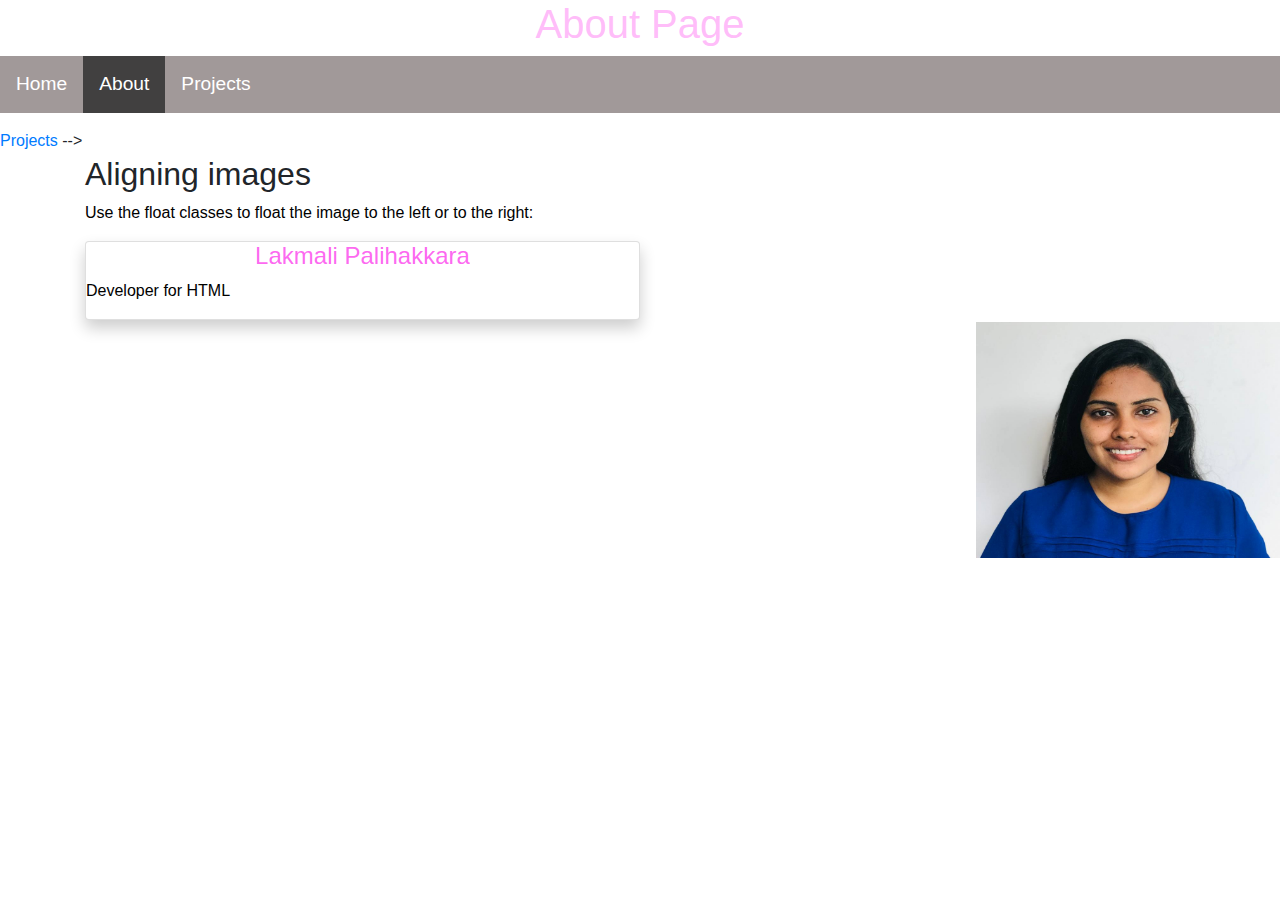
==== about.html @ e3bae833 "HTML, CSS - First commit" ====
<!DOCTYPE html>
<!-- <html lang="en">
    <head>
        <meta charset="UTF-8"/>
        <!-- <meta http-equiv="X-UA-Compatible" content="IE=edge"/> -->
        <meta name="viewport" content="width=device-width, initial-scale=1.0">
        <title>Nirosha's Portfolio</title>

        
        <!-- BOOTSTRAP 5.2 CSS code CDN link -->
        <!-- <link rel="stylesheet" href="https://cdn.jsdelivr.net/npm/bootstrap@4.3.1/dist/css/bootstrap.min.css" integrity="sha384-ggOyR0iXCbMQv3Xipma34MD+dH/1fQ784/j6cY/iJTQUOhcWr7x9JvoRxT2MZw1T" crossorigin="anonymous">
        <script src="https://cdn.jsdelivr.net/npm/bootstrap@4.3.1/dist/js/bootstrap.min.js" integrity="sha384-JjSmVgyd0p3pXB1rRibZUAYoIIy6OrQ6VrjIEaFf/nJGzIxFDsf4x0xIM+B07jRM" crossorigin="anonymous"></script> -->

        <meta name="viewport" content="width=device-width, initial-scale=1">
        <link rel="stylesheet" href="https://cdn.jsdelivr.net/npm/bootstrap@4.6.1/dist/css/bootstrap.min.css">
        <script src="https://cdn.jsdelivr.net/npm/jquery@3.6.0/dist/jquery.slim.min.js"></script>
        <script src="https://cdn.jsdelivr.net/npm/popper.js@1.16.1/dist/umd/popper.min.js"></script>
        <script src="https://cdn.jsdelivr.net/npm/bootstrap@4.6.1/dist/js/bootstrap.bundle.min.js"></script>


        <link rel="stylesheet" href="style.css"
    </head>

    <body>
        <h1>About Page</h1>


        <ul>
            <li><a href="index.html">Home</a></li>
            <li class="active"><a href="about.html">About</a></li>
            <li><a href="projects.html">Projects</a></li>
        </ul>

        <a href="index.html">Projects</a>

        <!-- Profile Card-->
        <!-- <div class="card">

       
        
        <div class="container">
            <h4 class="subtitle">Lakmali Palihakkara</h4>
            <p>Developer for HTML</p>
        </div>
    </div>

        <div class="container1">
            <img id="profile_pic" src="images/profile_pic.jpeg" alt="Flower Picture"  class="float-right" width="100" height="100"/>
        </div> -->



   </div>


   <!-- BOOTSTRAP JAVASCRIPT TAG -->
<!-- <script src="https://code.jquery.com/jquery-3.3.1.slim.min.js" integrity="sha384-q8i/X+965DzO0rT7abK41JStQIAqVgRVzpbzo5smXKp4YfRvH+8abtTE1Pi6jizo" crossorigin="anonymous"></script>
<script src="https://cdn.jsdelivr.net/npm/popper.js@1.14.7/dist/umd/popper.min.js" integrity="sha384-UO2eT0CpHqdSJQ6hJty5KVphtPhzWj9WO1clHTMGa3JDZwrnQq4sF86dIHNDz0W1" crossorigin="anonymous"></script>
         -->
    </body>
</html> -->


<html lang="en">
<head>
  <title>Bootstrap Example</title>
  <meta charset="utf-8">
  <meta name="viewport" content="width=device-width, initial-scale=1">
  <link rel="stylesheet" href="https://cdn.jsdelivr.net/npm/bootstrap@4.6.1/dist/css/bootstrap.min.css">
  <script src="https://cdn.jsdelivr.net/npm/jquery@3.6.0/dist/jquery.slim.min.js"></script>
  <script src="https://cdn.jsdelivr.net/npm/popper.js@1.16.1/dist/umd/popper.min.js"></script>
  <script src="https://cdn.jsdelivr.net/npm/bootstrap@4.6.1/dist/js/bootstrap.bundle.min.js"></script>
</head>
<body>

<div class="container">
  <h2>Aligning images</h2>
  <p>Use the float classes to float the image to the left or to the right:</p> 
  <div class="card">

    <div class="float-right">
        <h4 class="subtitle">Lakmali Palihakkara</h4>
        <p>Developer for HTML</p>
    </div>
</div>
</div>
  <img src="images/profile_pic.jpeg" class="float-right" alt="Paris" width="304" height="236"> 
</div>

</body>
</html>
---- style.css ----
h1{
    color: #ff9ff7b4;
    text-align: center;
}

p{
    color: black;
}

html{
font-family: Arial, sans-serif;
}

#profile_pic{
    width: 100%;
    border-radius: 5px 5px 0px 0px;

}

.card{
    box-shadow: 0 8px 16px 0 rgba(0, 0, 0, 0.2);
    transition: 0.3s;
    width: 50%;
    height: 10%;
    border-radius: 0px 0px, 5px, 5px;
}

.card:hover{
    box-shadow: 0 16px 32px 0 rgba(0, 0, 0, 0.2);
    transition: 0.3s;
    cursor: pointer;
}

.img{
    width: 50%;
    height: 50%;
}

.container{
    padding: 2px 16px;
}

.subtitle{
    color: #fc27eab4;
    text-align: center;
}


ul{
    margin: 0;
    padding: 0;
    background-color: #a19999;
    overflow: hidden;
    list-style-type: none;
}

li{
    float: left;
}

li a{
    color: white;
    padding: 14px 16px;
    font-size: 1.5vw;
    text-decoration: none;
    text-align: center;
    display: block;
}

li a:active{
    background-color: #f838df;
}

li a:hover{
    background-color: #999595;
}

.active{
    background-color: #414040;
}

.header{
    padding:center;
}

.myNav{
    position: sticky;
    top:0
    
}

.footer{
    padding: 30px;
    text-align: center;
    background: #414040;
    color: aliceblue;

}
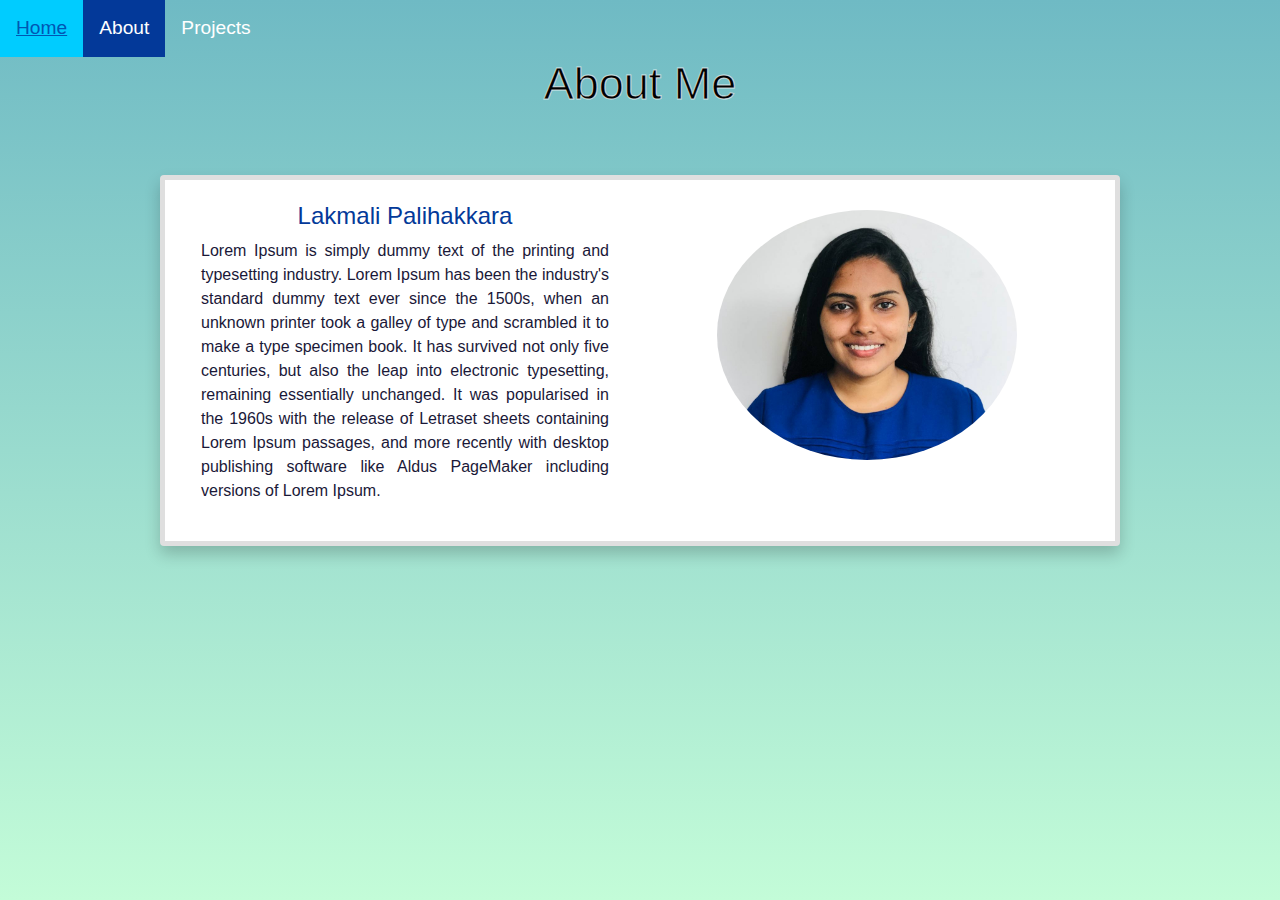
==== commit c21ad188: "About Page" ====
--- a/about.html
+++ b/about.html
@@ -1,91 +1,58 @@
 <!DOCTYPE html>
-<!-- <html lang="en">
-    <head>
-        <meta charset="UTF-8"/>
-        <!-- <meta http-equiv="X-UA-Compatible" content="IE=edge"/> -->
-        <meta name="viewport" content="width=device-width, initial-scale=1.0">
-        <title>Nirosha's Portfolio</title>
-
-        
-        <!-- BOOTSTRAP 5.2 CSS code CDN link -->
-        <!-- <link rel="stylesheet" href="https://cdn.jsdelivr.net/npm/bootstrap@4.3.1/dist/css/bootstrap.min.css" integrity="sha384-ggOyR0iXCbMQv3Xipma34MD+dH/1fQ784/j6cY/iJTQUOhcWr7x9JvoRxT2MZw1T" crossorigin="anonymous">
-        <script src="https://cdn.jsdelivr.net/npm/bootstrap@4.3.1/dist/js/bootstrap.min.js" integrity="sha384-JjSmVgyd0p3pXB1rRibZUAYoIIy6OrQ6VrjIEaFf/nJGzIxFDsf4x0xIM+B07jRM" crossorigin="anonymous"></script> -->
-
-        <meta name="viewport" content="width=device-width, initial-scale=1">
-        <link rel="stylesheet" href="https://cdn.jsdelivr.net/npm/bootstrap@4.6.1/dist/css/bootstrap.min.css">
-        <script src="https://cdn.jsdelivr.net/npm/jquery@3.6.0/dist/jquery.slim.min.js"></script>
-        <script src="https://cdn.jsdelivr.net/npm/popper.js@1.16.1/dist/umd/popper.min.js"></script>
-        <script src="https://cdn.jsdelivr.net/npm/bootstrap@4.6.1/dist/js/bootstrap.bundle.min.js"></script>
-
-
-        <link rel="stylesheet" href="style.css"
-    </head>
-
-    <body>
-        <h1>About Page</h1>
-
-
-        <ul>
-            <li><a href="index.html">Home</a></li>
-            <li class="active"><a href="about.html">About</a></li>
-            <li><a href="projects.html">Projects</a></li>
-        </ul>
-
-        <a href="index.html">Projects</a>
-
-        <!-- Profile Card-->
-        <!-- <div class="card">
-
-       
-        
-        <div class="container">
-            <h4 class="subtitle">Lakmali Palihakkara</h4>
-            <p>Developer for HTML</p>
-        </div>
-    </div>
-
-        <div class="container1">
-            <img id="profile_pic" src="images/profile_pic.jpeg" alt="Flower Picture"  class="float-right" width="100" height="100"/>
-        </div> -->
-
-
-
-   </div>
-
-
-   <!-- BOOTSTRAP JAVASCRIPT TAG -->
-<!-- <script src="https://code.jquery.com/jquery-3.3.1.slim.min.js" integrity="sha384-q8i/X+965DzO0rT7abK41JStQIAqVgRVzpbzo5smXKp4YfRvH+8abtTE1Pi6jizo" crossorigin="anonymous"></script>
-<script src="https://cdn.jsdelivr.net/npm/popper.js@1.14.7/dist/umd/popper.min.js" integrity="sha384-UO2eT0CpHqdSJQ6hJty5KVphtPhzWj9WO1clHTMGa3JDZwrnQq4sF86dIHNDz0W1" crossorigin="anonymous"></script>
-         -->
-    </body>
-</html> -->
-
 
 <html lang="en">
 <head>
   <title>Bootstrap Example</title>
   <meta charset="utf-8">
-  <meta name="viewport" content="width=device-width, initial-scale=1">
+  <meta name="viewport" content="width=device-width, initial-scale=1.0">
   <link rel="stylesheet" href="https://cdn.jsdelivr.net/npm/bootstrap@4.6.1/dist/css/bootstrap.min.css">
   <script src="https://cdn.jsdelivr.net/npm/jquery@3.6.0/dist/jquery.slim.min.js"></script>
   <script src="https://cdn.jsdelivr.net/npm/popper.js@1.16.1/dist/umd/popper.min.js"></script>
   <script src="https://cdn.jsdelivr.net/npm/bootstrap@4.6.1/dist/js/bootstrap.bundle.min.js"></script>
+
+  <link rel="stylesheet" href="style.css"/>
 </head>
 <body>
 
-<div class="container">
-  <h2>Aligning images</h2>
-  <p>Use the float classes to float the image to the left or to the right:</p> 
-  <div class="card">
+    <div id="grad1">
 
-    <div class="float-right">
-        <h4 class="subtitle">Lakmali Palihakkara</h4>
-        <p>Developer for HTML</p>
-    </div>
+
+    <ul>
+        <li><a href="index.html">Home</a></li>
+        <li class="active"><a href="about.html">About</a></li>
+        <li><a href="projects.html">Projects</a></li>
+    </ul> 
+
+    <h1>About Me</h1>
+
+
+  
+        <div class="card">
+               
+<div class="row">
+            <div class="col-md-6">   
+        <div class="container">
+            <h4 class="subtitle">Lakmali Palihakkara</h4>
+            <p>Lorem Ipsum is simply dummy text of the printing and typesetting industry. Lorem Ipsum has been the industry's standard 
+                dummy text ever since the 1500s, when an unknown printer took a galley of type and scrambled it to make a type specimen book. 
+                It has survived not only five centuries, but also the leap into electronic typesetting, remaining essentially unchanged. 
+                It was popularised in the 1960s with the release of Letraset sheets 
+                containing Lorem Ipsum passages, and more recently with desktop publishing software like Aldus PageMaker including versions of Lorem Ipsum.</p>
+<!-- 
+                <div class="col-md-6 text-right"> <img src="images/profile_pic.jpeg" class="float-right" alt="Paris" width="300" height="250"> </div> -->
+
+            </div>
+        </div>
+                
+                <div class="col-md-5">
+                     <img src="images/profile_pic.jpeg" class="float-right" alt="Paris" width="300" height="250"> 
+                    </div>
+       
+    
 </div>
+    
 </div>
-  <img src="images/profile_pic.jpeg" class="float-right" alt="Paris" width="304" height="236"> 
-</div>
+
 
 </body>
 </html>--- a/style.css
+++ b/style.css
@@ -1,14 +1,36 @@
 h1{
-    color: #ff9ff7b4;
+    color: #ffffffb4;
     text-align: center;
+    -webkit-text-fill-color: rgb(0, 0, 0);
+    -webkit-text-stroke: 1px;
+    margin-bottom: 5%;
+    font-size: 45px;
 }
 
 p{
-    color: black;
+    color: rgb(26, 24, 56);
+    text-align: justify;
+    text-justify: inter-word;
 }
 
 html{
 font-family: Arial, sans-serif;
+height: 100%;
+background-color: rgb(195, 252, 216); 
+}
+
+body {
+    width: 100%;
+    height: 100%;
+    margin: 0;
+    background-repeat: no-repeat;
+
+}
+
+#grad1 {
+    width: 100vw;
+    height: 100vh;
+    background-image: linear-gradient(rgb(111, 186, 196), rgb(195, 252, 216));
 }
 
 #profile_pic{
@@ -18,11 +40,21 @@
 }
 
 .card{
+
+    /* background-color: transparent;	 */
+    left: 0;
+    right: 0;
+    margin: auto;
     box-shadow: 0 8px 16px 0 rgba(0, 0, 0, 0.2);
     transition: 0.3s;
-    width: 50%;
-    height: 10%;
-    border-radius: 0px 0px, 5px, 5px;
+    width: 75%;
+    border-radius: 0px 0px, 500px, 500px;
+    border-width: 5px;
+    padding: 20px;
+    /* border-style: solid;
+    border-color: rgb(0, 0, 0);
+    border-style: double; */
+
 }
 
 .card:hover{
@@ -34,6 +66,7 @@
 .img{
     width: 50%;
     height: 50%;
+
 }
 
 .container{
@@ -41,7 +74,7 @@
 }
 
 .subtitle{
-    color: #fc27eab4;
+    color: #033999;
     text-align: center;
 }
 
@@ -49,13 +82,16 @@
 ul{
     margin: 0;
     padding: 0;
-    background-color: #a19999;
+    /* background-color: #a19999; */
     overflow: hidden;
     list-style-type: none;
+    color: black;
+    
 }
 
 li{
     float: left;
+    
 }
 
 li a{
@@ -72,11 +108,11 @@
 }
 
 li a:hover{
-    background-color: #999595;
+    background-color: rgb(0, 204, 255);
 }
 
 .active{
-    background-color: #414040;
+    background-color: #033999;
 }
 
 .header{
@@ -96,3 +132,11 @@
     color: aliceblue;
 
 }
+
+.float-right{
+    overflow: hidden;
+    border-radius: 50%;
+    margin-top: 10px;
+}
+
+
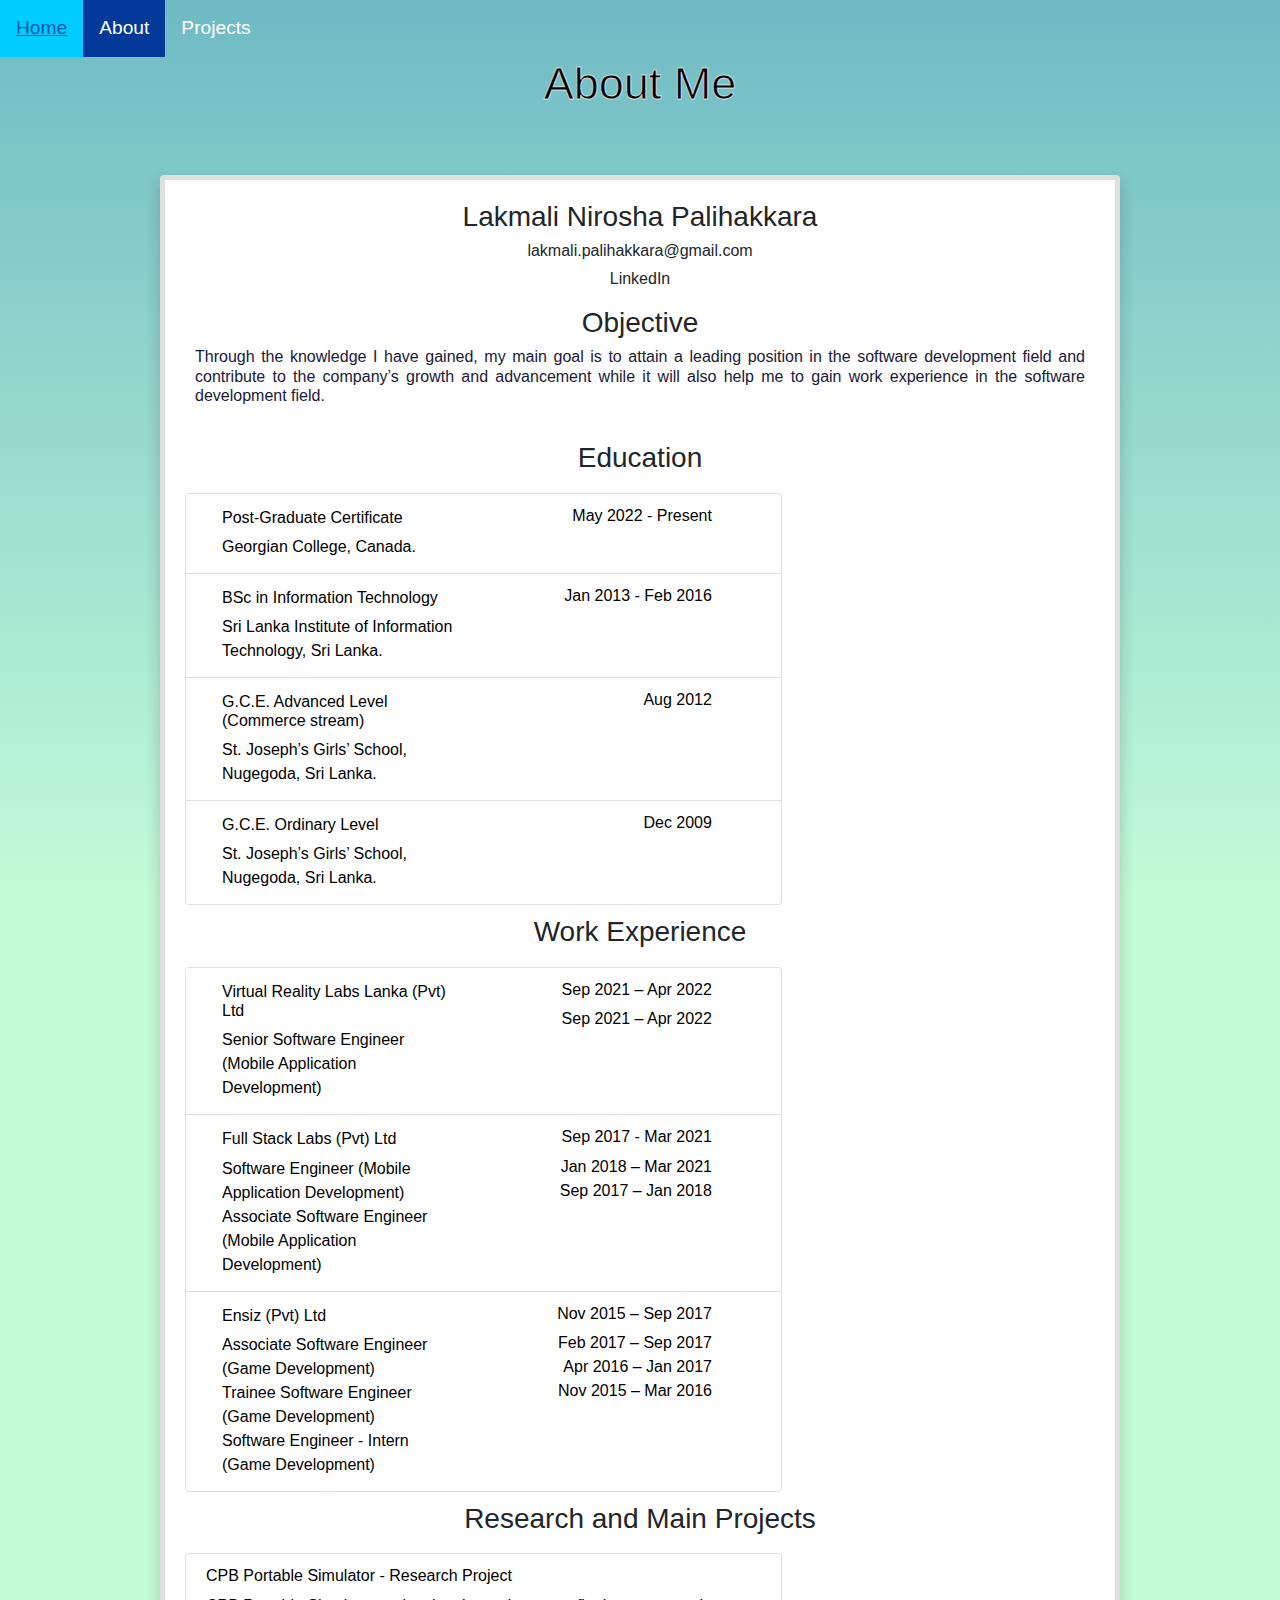
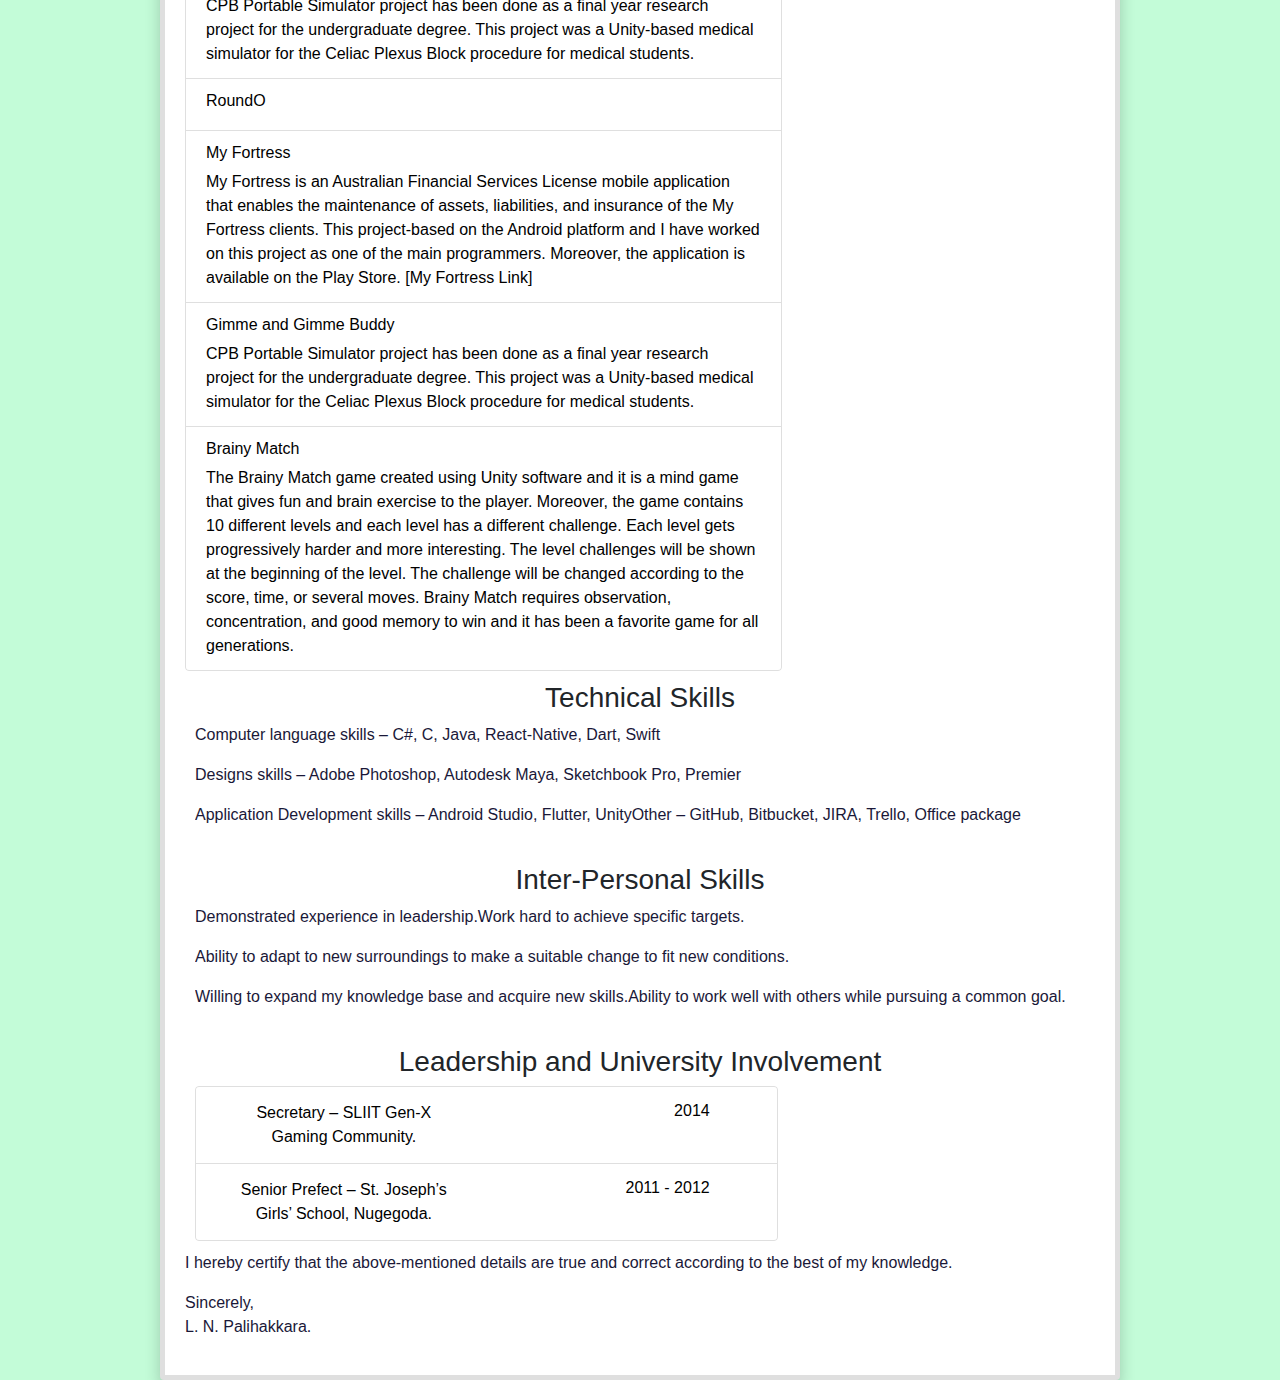
==== commit a74d44af: "Project Page" ====
--- a/about.html
+++ b/about.html
@@ -28,30 +28,237 @@
 
   
         <div class="card">
-               
-<div class="row">
-            <div class="col-md-6">   
-        <div class="container">
-            <h4 class="subtitle">Lakmali Palihakkara</h4>
-            <p>Lorem Ipsum is simply dummy text of the printing and typesetting industry. Lorem Ipsum has been the industry's standard 
-                dummy text ever since the 1500s, when an unknown printer took a galley of type and scrambled it to make a type specimen book. 
-                It has survived not only five centuries, but also the leap into electronic typesetting, remaining essentially unchanged. 
-                It was popularised in the 1960s with the release of Letraset sheets 
-                containing Lorem Ipsum passages, and more recently with desktop publishing software like Aldus PageMaker including versions of Lorem Ipsum.</p>
-<!-- 
-                <div class="col-md-6 text-right"> <img src="images/profile_pic.jpeg" class="float-right" alt="Paris" width="300" height="250"> </div> -->
-
-            </div>
-        </div>
+            <div class="about-container">
+                <div class="name">
+                    <h3>Lakmali Nirosha Palihakkara</h3>
+                    <h6>lakmali.palihakkara@gmail.com</h6>
+                    <h6>LinkedIn</h6>
+                </div>
+                <div class="title">
+                    <h3>Objective</h3>
+                    <h6><p>Through the knowledge I have gained, my main goal is to attain a leading position in the software development field and contribute to the company’s growth and advancement while it will also help me to gain work experience in the software development field.</p></h6>
+                </div>
+
+
+                <div class="title"><h3>Education</h3></div>
+                <div class="row">
+                <div class="col-md-8">
+                    <ul class="list-group">
+                        <li class="list-group-item">
+                            <div class="row">
+                                <div class="col-md-6">   
+                                    <div class="container">
+                            <div><h6>Post-Graduate Certificate</h6></div>
+                            <div>Georgian College, Canada.</div>
+                        </div>
+                        </div>
+                        <div class="col-md-5">
+                            <div class="duration"><h6>May 2022 - Present</div>
+                        </div>
+                        </div>
+                        </li>
+
+                        <li class="list-group-item">
+                            <div class="row">
+                                <div class="col-md-6">   
+                                    <div class="container">
+                            <div><h6>BSc in Information Technology</h6></div>
+                            <div>Sri Lanka Institute of Information Technology, Sri Lanka.</div>
+                        </div>
+                        </div>
+                        <div class="col-md-5">
+                            <div class="duration"><h6>Jan 2013 - Feb 2016</h6></div>
+                        </div>
+                        </div>
+                        </li>
+
+                           <li class="list-group-item">
+                            <div class="row">
+                                <div class="col-md-6">   
+                                    <div class="container">
+                            <div><h6>G.C.E. Advanced Level (Commerce stream)</h6></div>
+                            <div>St. Joseph’s Girls’ School, Nugegoda, Sri Lanka.</div>
+                        </div>
+                        </div>
+                        <div class="col-md-5">
+                            <div class="duration"><h6>Aug 2012</h6></div>
+                        </div>
+                        </div>
+                        </li>
+
+                        <li class="list-group-item">
+                            <div class="row">
+                                <div class="col-md-6">   
+                                    <div class="container">
+                            <div><h6>G.C.E. Ordinary Level</h6></div>
+                            <div>St. Joseph’s Girls’ School, Nugegoda, Sri Lanka.</div>
+                        </div>
+                        </div>
+                        <div class="col-md-5">
+                            <div class="duration"><h6>Dec 2009</h6></div>
+                        </div>
+                        </div>
+                        </li>
+                        </ul>
+                </div>
+                </div>
+
+                <div class="title"><h3>Work Experience</h3></div>
+                <div class="row">
+                    <div class="col-md-8">
+                        <ul class="list-group">
+                            <li class="list-group-item">
+                                <div class="row">
+                                    <div class="col-md-6">   
+                                        <div class="container">
+                                <div><h6>Virtual Reality Labs Lanka (Pvt) Ltd</h6></div>
+                                <div>Senior Software Engineer (Mobile Application Development)</div>
+                            </div>
+                            </div>
+                            <div class="col-md-5">
+                                <div class="duration"><h6>Sep 2021 – Apr 2022</h6></div>
+                                <div class="duration">Sep 2021 – Apr 2022</div>
+                            </div>
+                            </div>
+                            </li>
+    
+                            <li class="list-group-item">
+                                <div class="row">
+                                    <div class="col-md-6">   
+                                        <div class="container">
+                                <div><h6>Full Stack Labs (Pvt) Ltd</h6></div>
+                                <div>Software Engineer (Mobile Application Development)</div>
+                                <div>Associate Software Engineer (Mobile Application Development)</div>
+                            </div>
+                            </div>
+                            <div class="col-md-5">
+                                <div class="duration"><h6>Sep 2017 - Mar 2021</h6></div>
+                                <div class="duration">Jan 2018 – Mar 2021</div>
+                                <div class="duration">Sep 2017 – Jan 2018</div>
+                            </div>
+                            </div>
+                            </li>
+    
+                               <li class="list-group-item">
+                                <div class="row">
+                                    <div class="col-md-6">   
+                                        <div class="container">
+                                            <div><h6>Ensiz (Pvt) Ltd</h6></div>
+                                <div>Associate Software Engineer (Game Development)</div>
+                                <div>Trainee Software Engineer (Game Development)</div>
+                                <div>Software Engineer - Intern (Game Development)</div>
+                            </div>
+                            </div>
+                            <div class="col-md-5">
+                                <div class="duration"><h6>Nov 2015 – Sep 2017</h6></div>
+                                <div class="duration">Feb 2017 – Sep 2017</div>
+                                <div class="duration">Apr 2016 – Jan 2017</div>
+                                <div class="duration">Nov 2015 – Mar 2016</div>
+                            </div>
+                            </div>
+                            </li>
+                            </ul>
+                    </div>
+                    </div>
+
+                <div class="title"><h3>Research and Main Projects</h3></div>
+                    <div class="row">
+                        <div class="col-md-8">
+                            <ul class="list-group">
+                                <li class="list-group-item">
+                                    <div><h6>CPB Portable Simulator - Research Project</h6></div>
+                                    <div>CPB Portable Simulator project has been done as a final year research project for the undergraduate degree. This project was a Unity-based medical simulator for the Celiac Plexus Block procedure for medical students.</div>
+                                </li>
+
+                                <li class="list-group-item">
+                                    <div><h6>RoundO</h6></div>
+                                    
+                                </li>
+        
+                                <li class="list-group-item">
+                                    <div><h6>My Fortress</h6></div>
+                                    <div>My Fortress is an Australian Financial Services License mobile application that enables the maintenance of assets, liabilities, and insurance of the My Fortress clients. This project-based on the Android platform and I have worked on this project as one of the main programmers. Moreover, the application is available on the Play Store. [My Fortress Link]</div>
+                                </li>
+        
+                                <li class="list-group-item">
+                                    <div><h6>Gimme and Gimme Buddy</h6></div>
+                                    <div>CPB Portable Simulator project has been done as a final year research project for the undergraduate degree. This project was a Unity-based medical simulator for the Celiac Plexus Block procedure for medical students.</div>
+                                </li>
+
+                                <li class="list-group-item">
+                                    <div><h6>Brainy Match</h6></div>
+                                    <div>The Brainy Match game created using Unity software and it is a mind game that gives fun and brain exercise to the player. Moreover, the game contains 10 different levels and each level has a different challenge. Each level gets progressively harder and more interesting. The level challenges will be shown at the beginning of the level. The challenge will be changed according to the score, time, or several moves. Brainy Match requires observation, concentration, and good memory to win and it has been a favorite game for all generations.</div>
+                                </li>
+                                </ul>
+                            </div>
                 
-                <div class="col-md-5">
-                     <img src="images/profile_pic.jpeg" class="float-right" alt="Paris" width="300" height="250"> 
-                    </div>
-       
+            </div>
+
+            <div class="title"><h3>Technical Skills</h3>
+                <ul>
+                    <li><p>Computer language skills – C#, C, Java, React-Native, Dart, Swift</p></li>
+                    <li><p>Designs skills – Adobe Photoshop, Autodesk Maya, Sketchbook Pro, Premier</p></li>
+                    <li><p>Application Development skills – Android Studio, Flutter, Unity</p></li>
+                    <li><p>Other – GitHub, Bitbucket, JIRA, Trello, Office package</p></li>
+                </ul> 
+            
+            </div>
+
+            <div class="title"><h3>Inter-Personal Skills</h3>
+                <ul>
+                    <li class="inter-personal-skills"><p>Demonstrated experience in leadership.</p></li>
+                    <li class="inter_personal_skills"><p>Work hard to achieve specific targets.</p></li>
+                    <li class="inter-personal-skills"><p>Ability to adapt to new surroundings to make a suitable change to fit new conditions.</p></li>
+                    <li class="inter-personal-skills"><p>Willing to expand my knowledge base and acquire new skills.</p></li>
+                    <li class="inter-personal-skills"><p>Ability to work well with others while pursuing a common goal.</p></li>
+                </ul> 
+            
+            </div>
+
+            <div class="title"><h3>Leadership and University Involvement</h3>
+                <ul>
+                    <div class="row">
+                        <div class="col-md-8">
+                            <ul class="list-group">
+                                <li class="list-group-item">
+                                    <div class="row">
+                                        <div class="col-md-6">   
+                                            <div class="container">
+                                    <div>Secretary – SLIIT Gen-X Gaming Community.</div>
+                                </div>
+                                </div>
+                                <div class="col-md-5">
+                                    <div class="duration">2014</div>
+                                </div>
+                                </div>
+                                </li>
+        
+                                <li class="list-group-item">
+                                    <div class="row">
+                                        <div class="col-md-6">   
+                                            <div class="container">
+                                    <div>Senior Prefect – St. Joseph’s Girls’ School, Nugegoda.</div>
+                                </div>
+                                </div>
+                                <div class="col-md-5">
+                                    <div class="duration">2011 - 2012</div>
+                                </div>
+                                </div>
+                                </li>
+                                </ul>
+                        </div>
+                        </div>
+                </ul> 
+            
+            </div>
+
+          
+            <div><p>I hereby certify that the above-mentioned details are true and correct according to the best of my knowledge.</p></div>
+            
+            <div><p>Sincerely, <br> L. N. Palihakkara.</p></div>
+
     
 </div>
-    
-</div>
 
 
 </body>
--- a/style.css
+++ b/style.css
@@ -139,4 +139,104 @@
     margin-top: 10px;
 }
 
-
+.name{
+    text-align: center;
+}
+
+.title{
+    text-align: center;
+    padding: 10px;
+}
+
+.list-group{
+    width: 100%;
+    
+}
+
+.duration{
+    margin-right: 0;
+    text-align: right;
+}
+
+.skills{
+    text-align: left;
+}
+
+inter_personal_skills{
+    float: 0;
+    
+}
+
+* {
+    box-sizing: border-box;
+  }
+  
+  /* Create four equal columns that floats next to each other */
+  .column {
+    float: right;
+    width: 25%;
+    padding: 10px;
+    left: 0;
+    right: 0;
+    margin: auto;
+   
+  }
+  
+  /* Clear floats after the columns */
+  .row:after {
+
+    content: "";
+    display: table;
+  
+    margin: auto;
+  }
+
+
+  .full_container{
+      left: 0;
+      right: 0;
+      margin: auto;
+      box-shadow: 0 8px 16px 0 rgba(0, 0, 0, 0.2);
+      transition: 0.3s;
+      border-radius: 0px 0px, 500px, 500px;
+      border-width: 5px;
+      padding: 20px;
+
+  }
+
+  #project_title{
+    text-align: center;
+    font-size: 40px;
+    font-style: b;
+  }
+
+  .slogon{
+    text-align: center;
+    margin-bottom: 20px;
+  }
+
+  
+  .project_sub_title{
+    background-image: linear-gradient(65deg,rgb(111, 186, 196),rgb(195, 252, 216), rgb(255, 255, 255));
+    padding: 1px;
+    font-size: 20px;
+  }
+
+  .info{
+    padding-top: 15px;
+    padding-bottom: 15px;
+  }
+  
+  .project_container{
+    left: 0;
+    right: 0;
+    margin: auto;
+    transition: 0.3s;
+    border-style: solid;
+    border-color: rgb(111, 186, 196);
+    border-radius: 0px 0px, 500px, 500px;
+    border-width: 5px;
+    padding: 20px;
+    border-width: 1px;
+  }
+
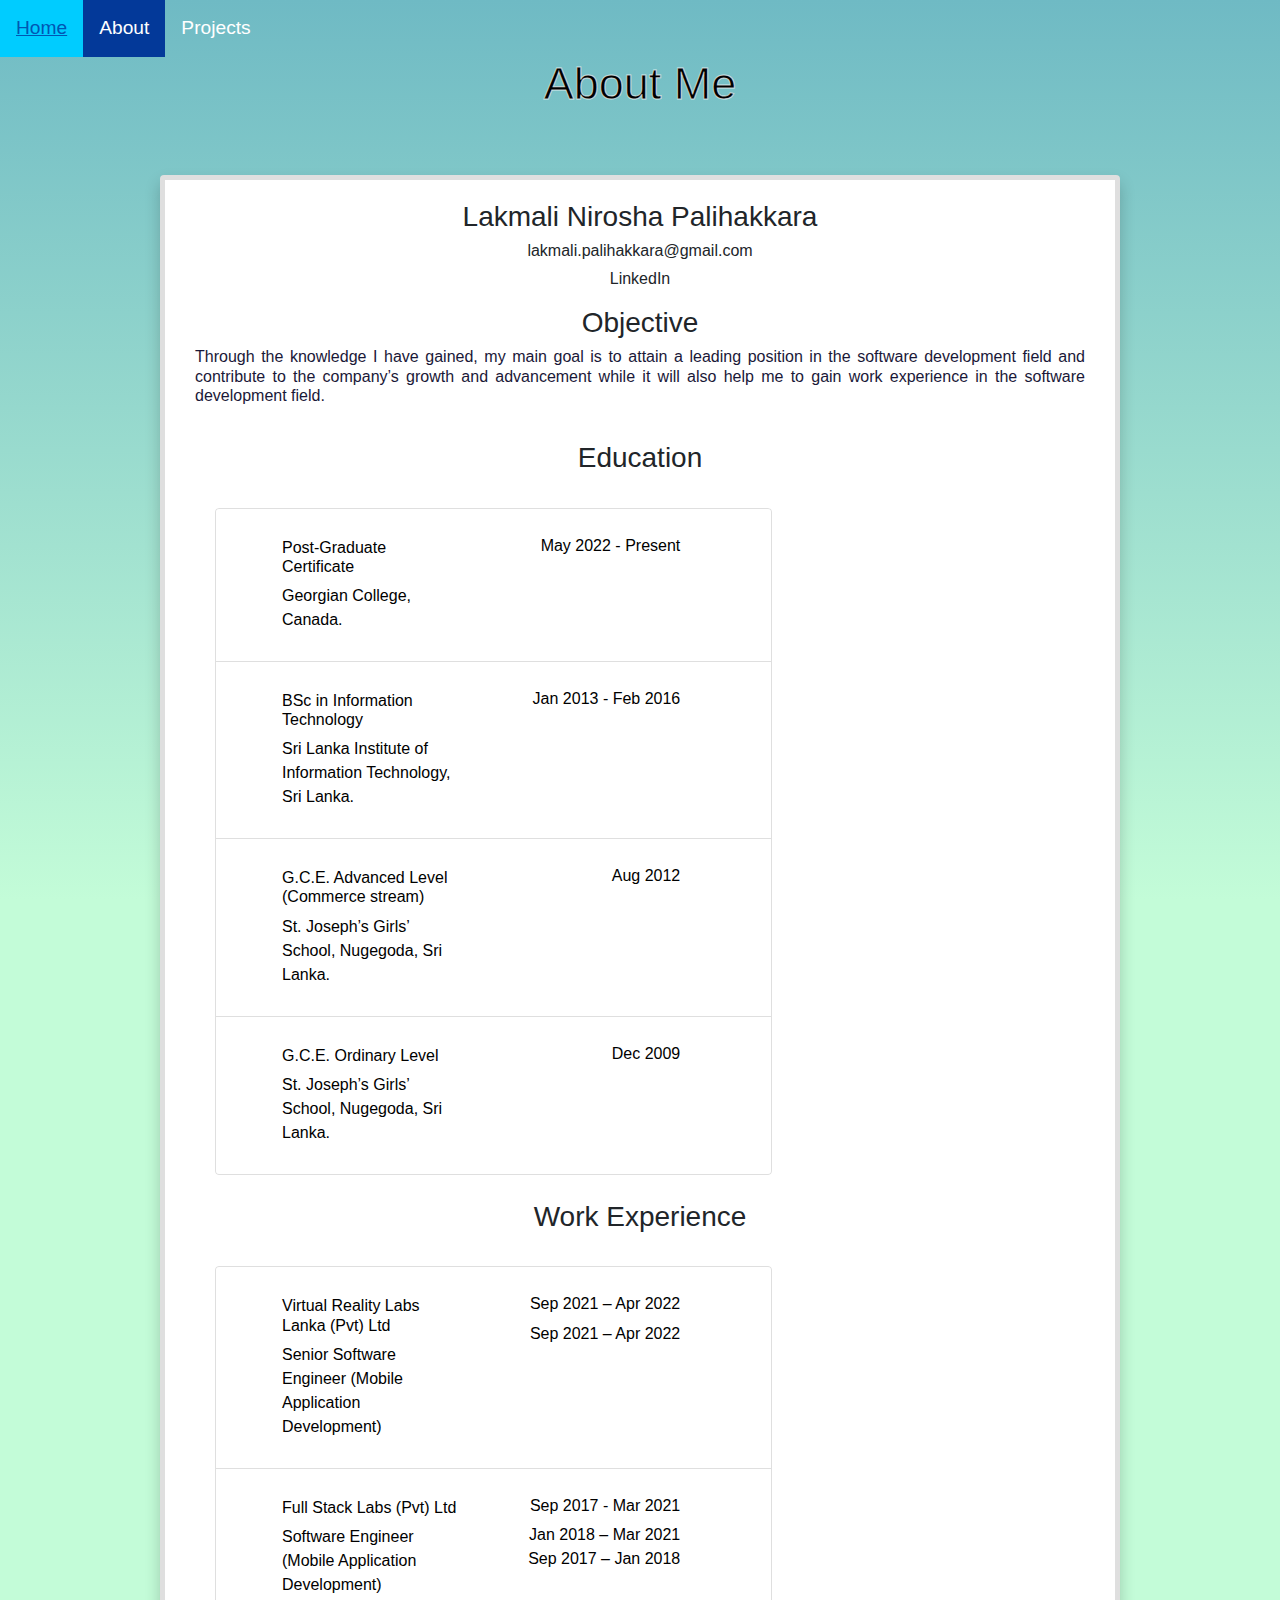
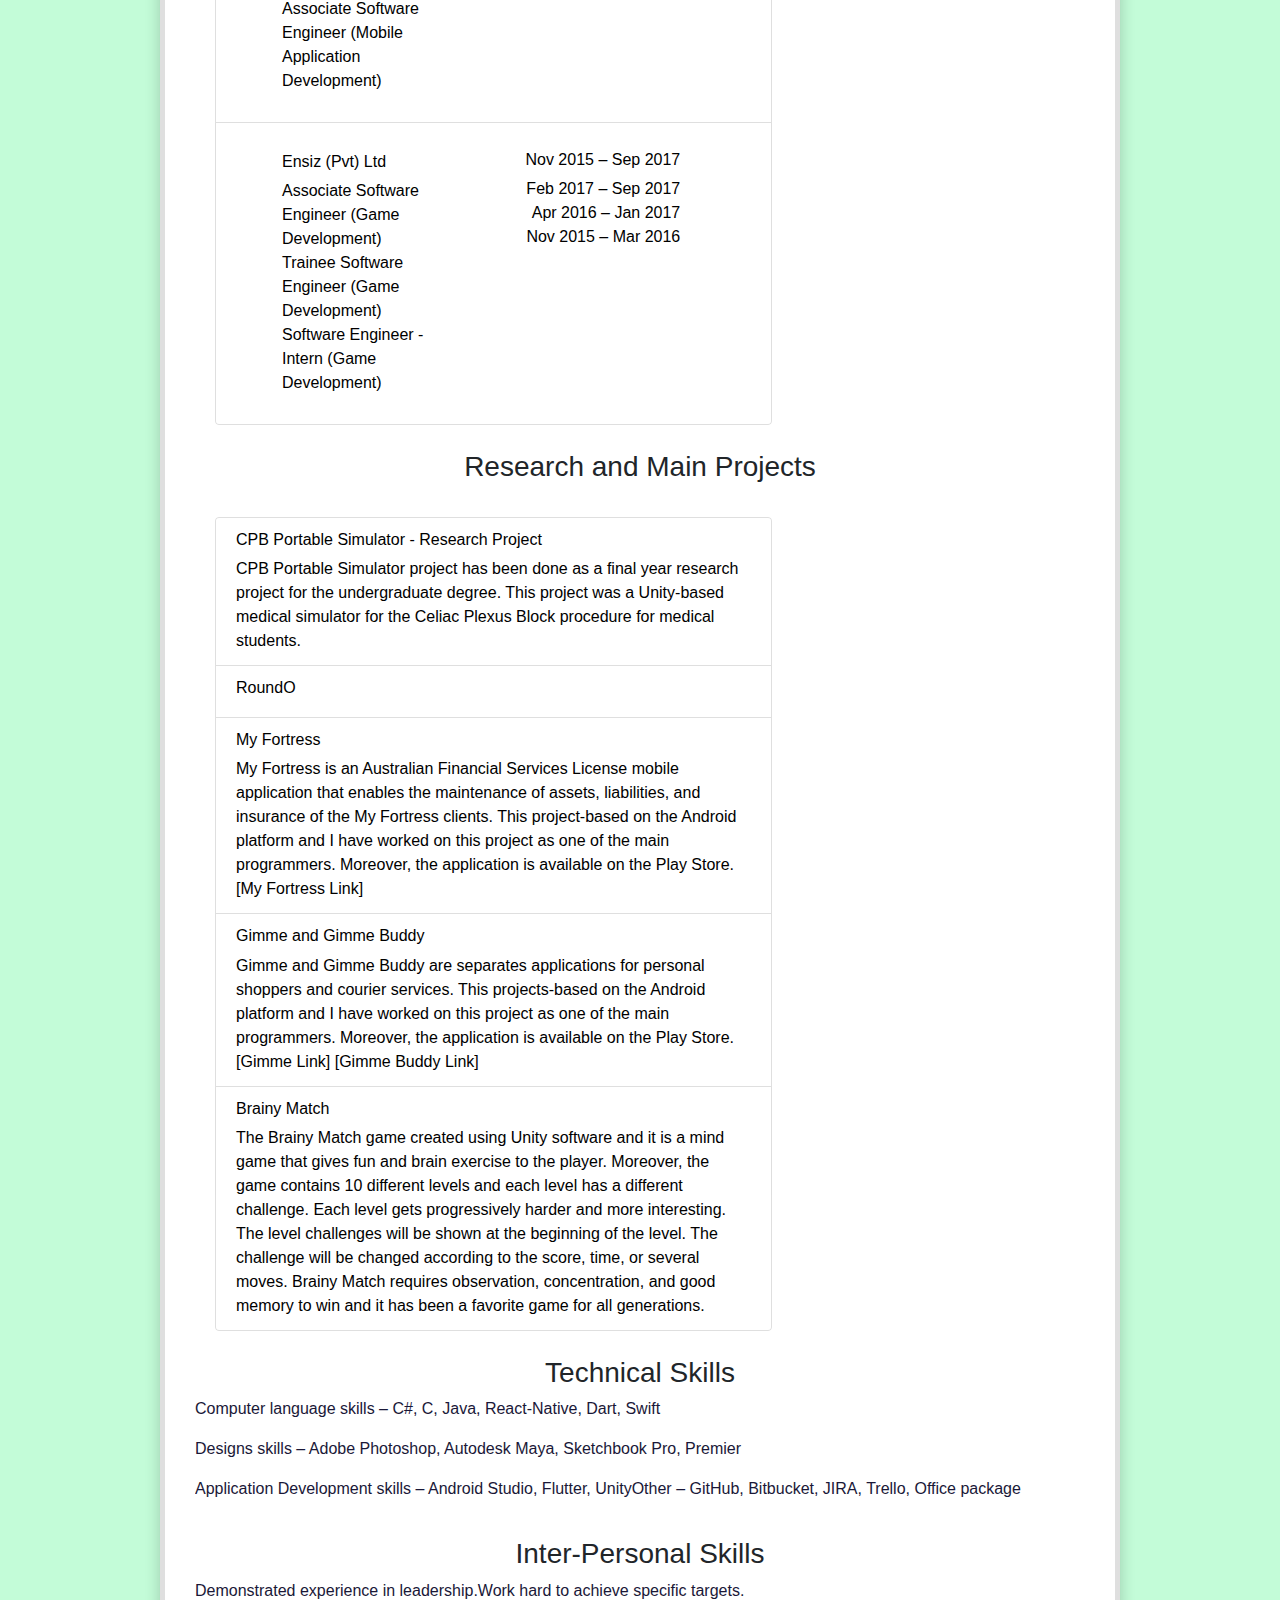
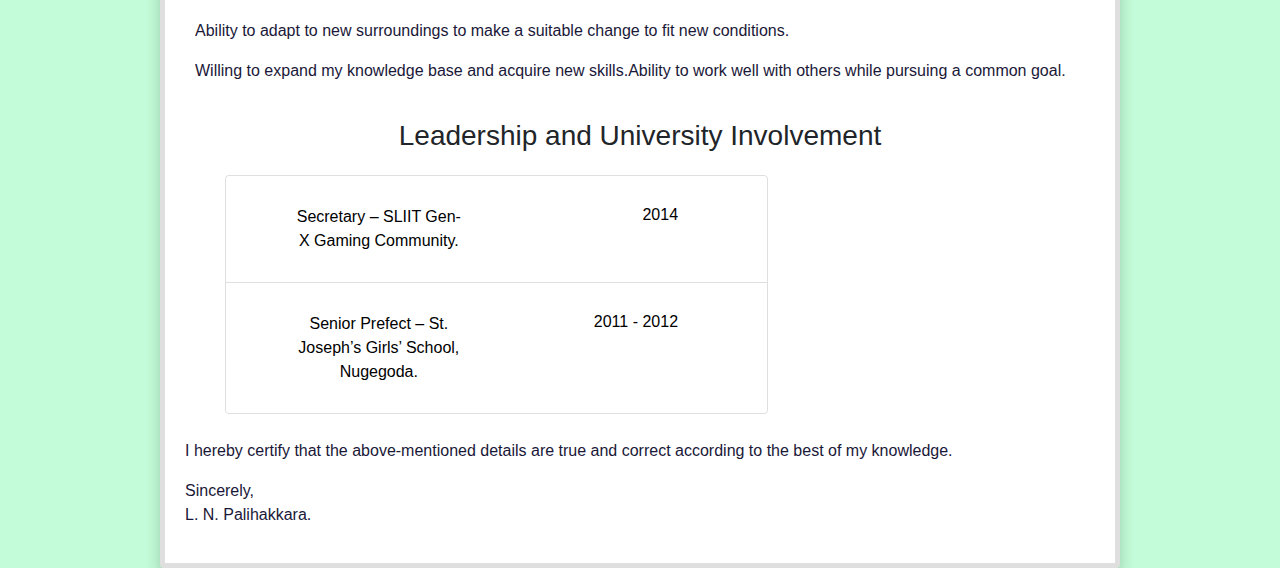
==== commit 6be47cb5: "Project page changes" ====
--- a/about.html
+++ b/about.html
@@ -182,8 +182,9 @@
         
                                 <li class="list-group-item">
                                     <div><h6>Gimme and Gimme Buddy</h6></div>
-                                    <div>CPB Portable Simulator project has been done as a final year research project for the undergraduate degree. This project was a Unity-based medical simulator for the Celiac Plexus Block procedure for medical students.</div>
-                                </li>
+                                    <div>Gimme and Gimme Buddy are separates applications for personal shoppers and courier services. This projects-based on the Android platform and I have worked on this project as one of the main programmers. Moreover, the application is available on the Play Store. [Gimme Link] [Gimme Buddy Link] </div>
+
+
 
                                 <li class="list-group-item">
                                     <div><h6>Brainy Match</h6></div>
--- a/style.css
+++ b/style.css
@@ -45,6 +45,7 @@
     left: 0;
     right: 0;
     margin: auto;
+    margin-bottom: 30px;
     box-shadow: 0 8px 16px 0 rgba(0, 0, 0, 0.2);
     transition: 0.3s;
     width: 75%;
@@ -187,7 +188,6 @@
 
     content: "";
     display: table;
-  
     margin: auto;
   }
 
@@ -207,24 +207,28 @@
   #project_title{
     text-align: center;
     font-size: 40px;
-    font-style: b;
   }
 
   .slogon{
     text-align: center;
-    margin-bottom: 20px;
+    margin-bottom: 25px;
   }
 
   
   .project_sub_title{
     background-image: linear-gradient(65deg,rgb(111, 186, 196),rgb(195, 252, 216), rgb(255, 255, 255));
-    padding: 1px;
     font-size: 20px;
+    margin-top: 20px;
+    margin-bottom: 20px;
   }
 
   .info{
     padding-top: 15px;
-    padding-bottom: 15px;
+    padding-bottom: 20px;
+    padding-left: 15px;
+    padding-right: 15px;
+    text-align: justify;
+    text-justify: inter-word;
   }
   
   .project_container{
@@ -240,3 +244,29 @@
     border-width: 1px;
   }
 
+  .project_text_title{
+    font-size: 20px;
+    padding: 5px;
+  }
+
+  .row{
+    margin: 15px;
+
+  }
+
+  .logo{
+    width: 80px;
+    height: 80px;
+    display: block;
+  margin-left: auto;
+  margin-right: auto;
+  }
+
+  .color_scheme{
+    width: 310px;
+    height: 350px;
+    display: block;
+  margin-left: auto;
+  margin-right: auto;
+  }
+
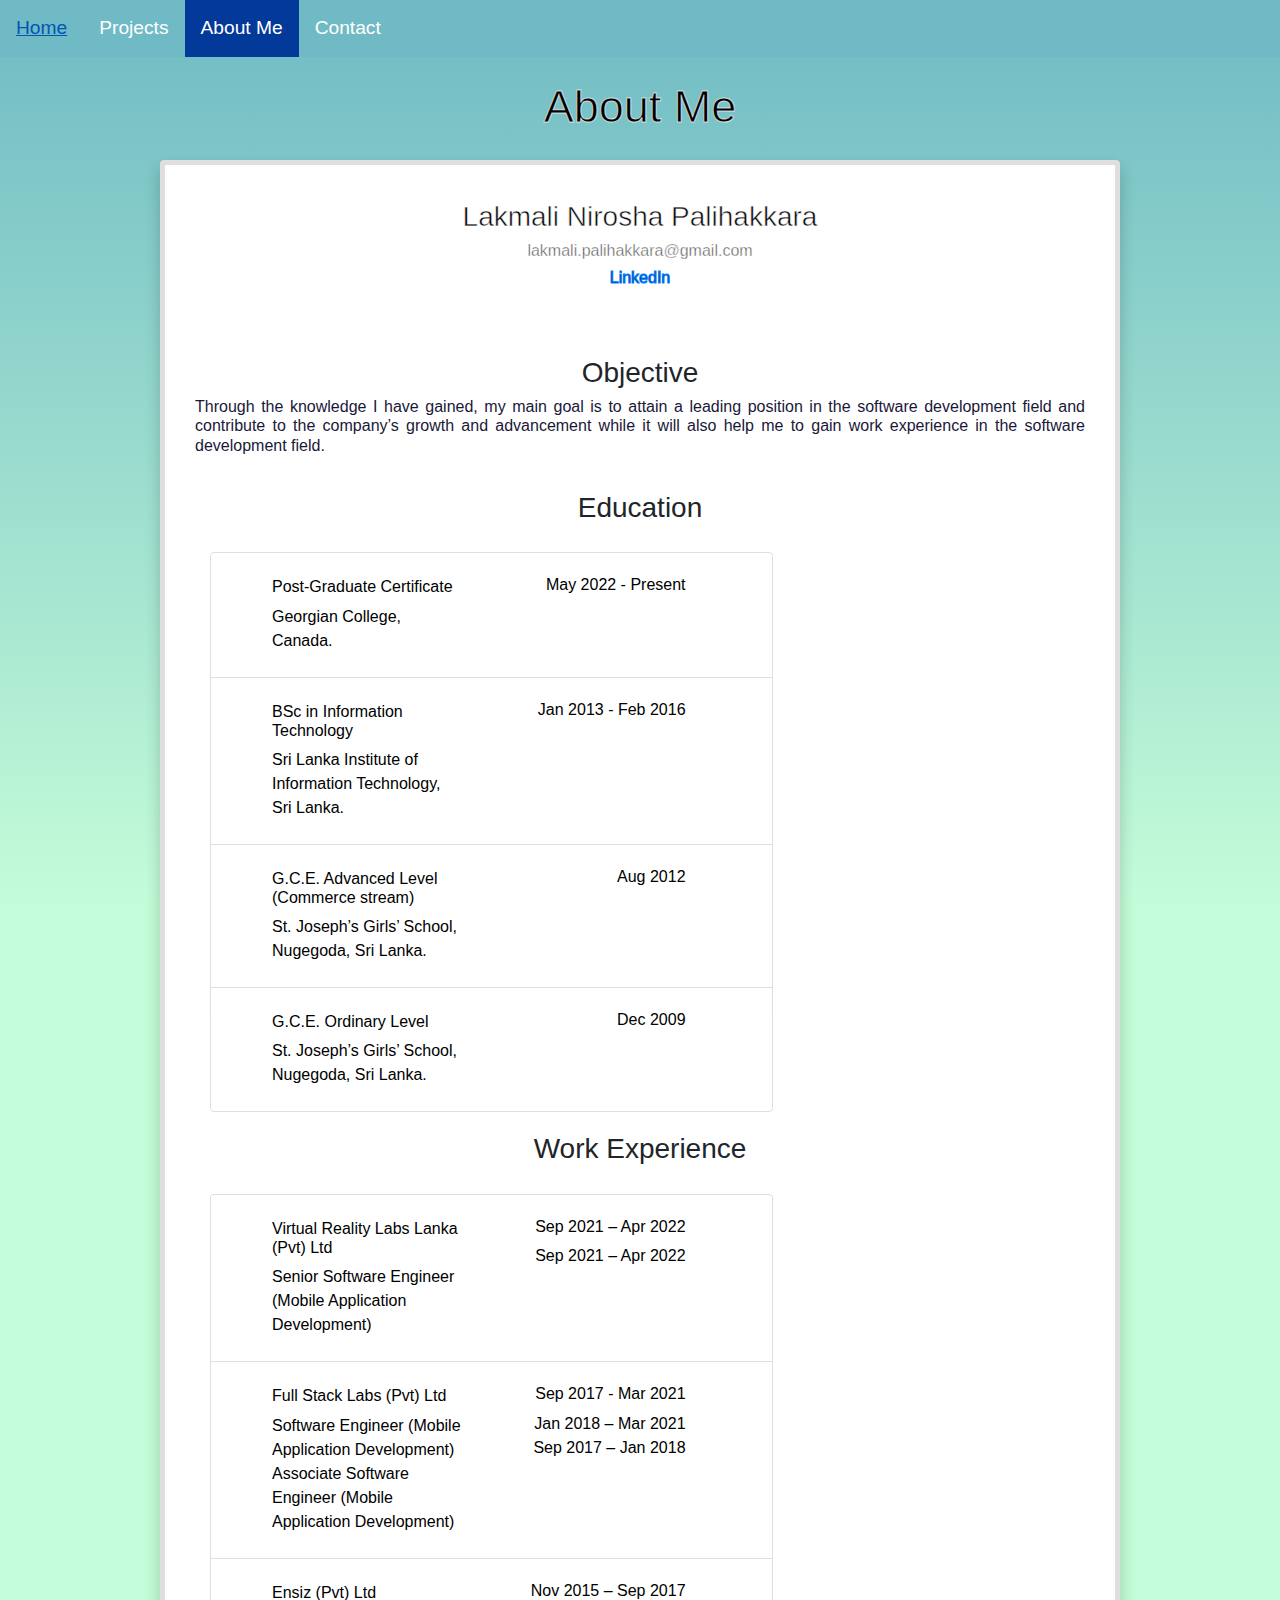
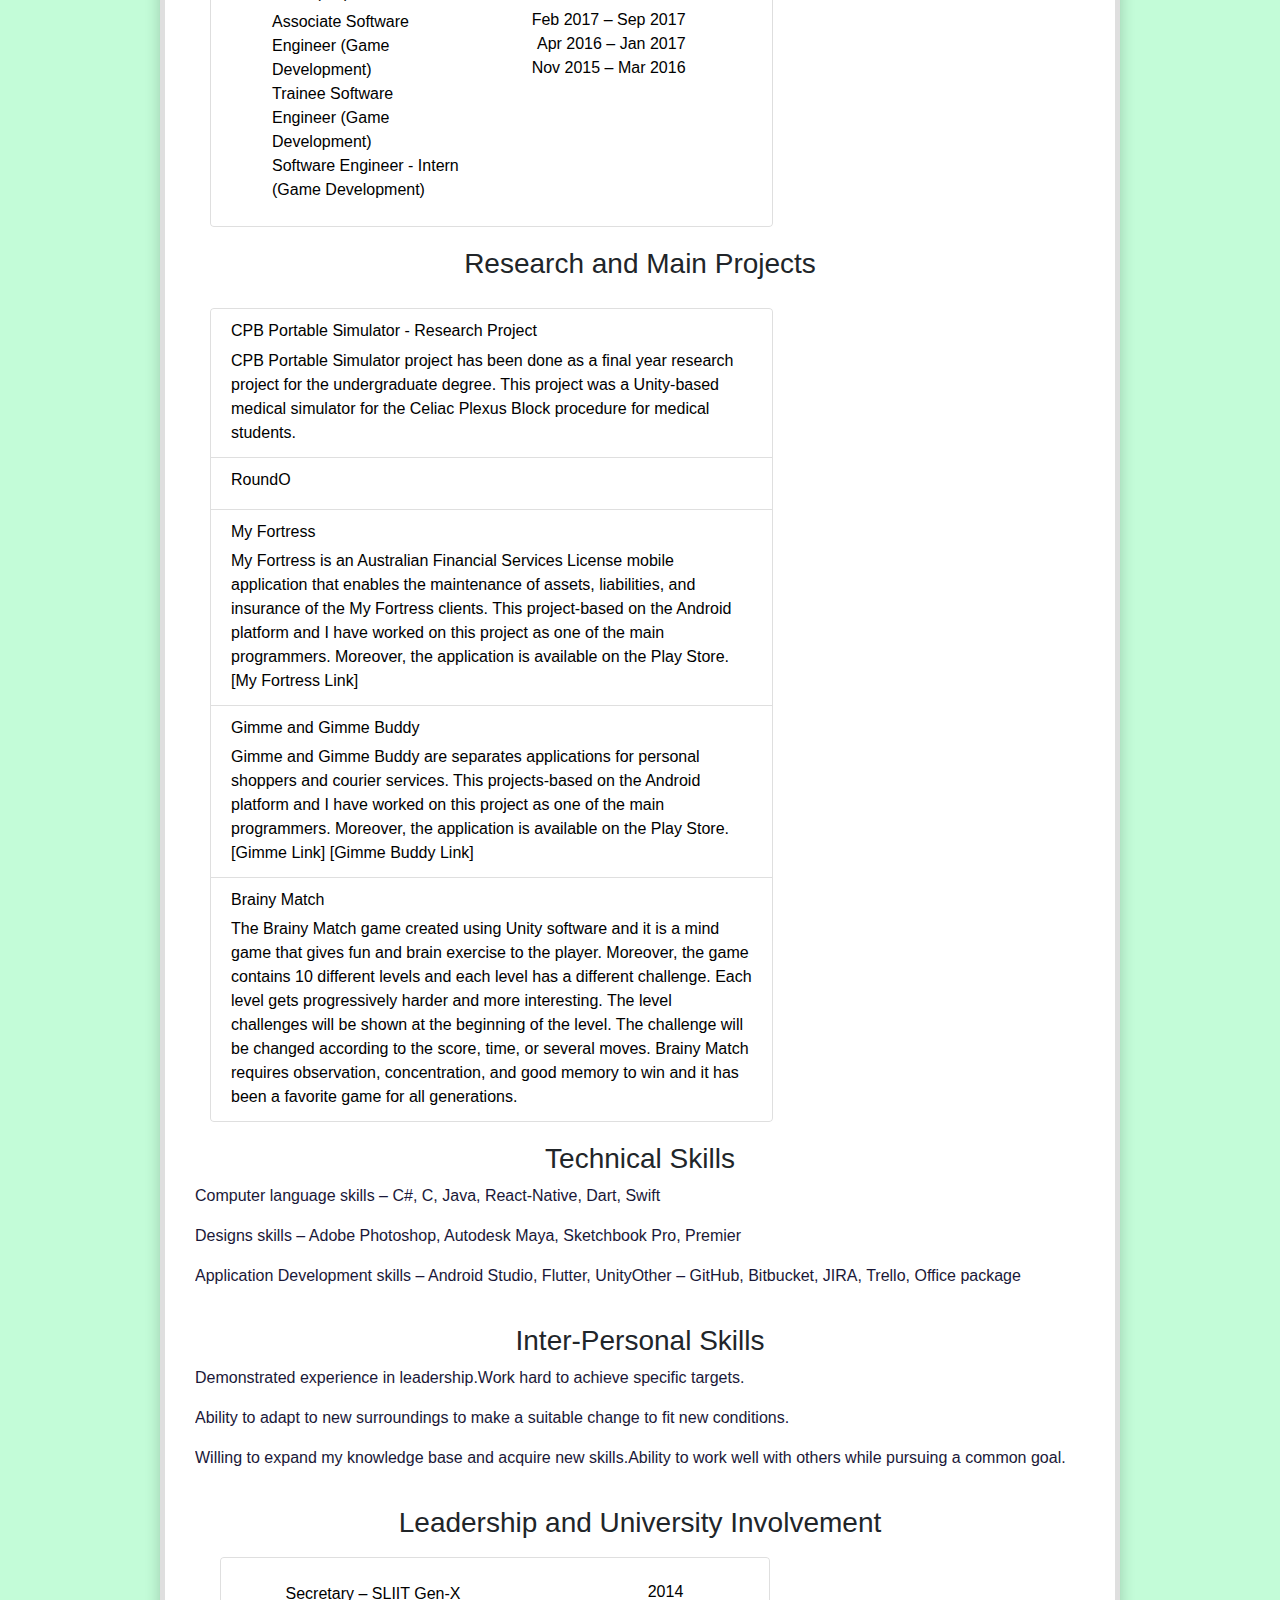
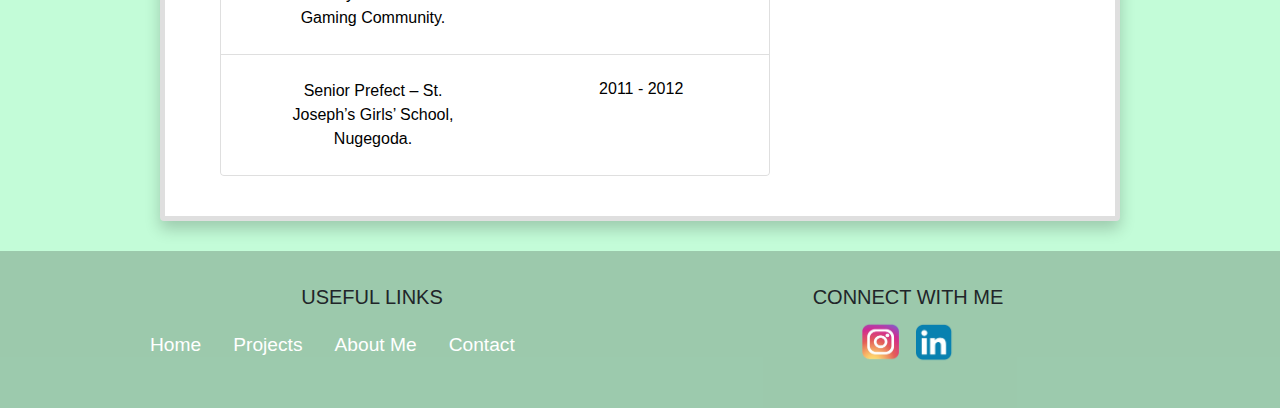
==== commit 7173036a: "Header and footer" ====
--- a/about.html
+++ b/about.html
@@ -2,7 +2,7 @@
 
 <html lang="en">
 <head>
-  <title>Bootstrap Example</title>
+  <title>About Me</title>
   <meta charset="utf-8">
   <meta name="viewport" content="width=device-width, initial-scale=1.0">
   <link rel="stylesheet" href="https://cdn.jsdelivr.net/npm/bootstrap@4.6.1/dist/css/bootstrap.min.css">
@@ -16,12 +16,7 @@
 
     <div id="grad1">
 
-
-    <ul>
-        <li><a href="index.html">Home</a></li>
-        <li class="active"><a href="about.html">About</a></li>
-        <li><a href="projects.html">Projects</a></li>
-    </ul> 
+ 
 
     <h1>About Me</h1>
 
@@ -32,7 +27,7 @@
                 <div class="name">
                     <h3>Lakmali Nirosha Palihakkara</h3>
                     <h6>lakmali.palihakkara@gmail.com</h6>
-                    <h6>LinkedIn</h6>
+                    <a href="https://www.linkedin.com/in/nirosha-palihakkara-1b8838106/"> <h6>LinkedIn</h6></a>
                 </div>
                 <div class="title">
                     <h3>Objective</h3>
@@ -253,14 +248,51 @@
             
             </div>
 
-          
-            <div><p>I hereby certify that the above-mentioned details are true and correct according to the best of my knowledge.</p></div>
-            
-            <div><p>Sincerely, <br> L. N. Palihakkara.</p></div>
-
     
 </div>
-
+</div>
+
+<header id="header">
+    <ul>
+        <li><a href="index.html">Home</a></li>
+        <li><a href="projects.html">Projects</a></li>
+        <li class="active"><a href="about.html">About Me</a></li>
+        <li><a href="contact.html">Contact</a></li>
+    </ul>
+</header>
+
+
+<footer class="text-center"  text-lg-start style="background-color: rgba(0, 0, 0, 0.2);">
+    
+    <div class="container p-4">
+    
+      <div class="row">
+
+        <div class="col-lg-6 col-md-12 mb-4 mb-md-0">
+
+          <div class="col-lg-12 col-md-6 mb-4 mb-md-0"> 
+            <h5 class="text-uppercase">Useful Links</h5>
+  
+            <ul>
+              <li><a href="index.html">Home</a></li>
+              <li><a href="projects.html">Projects</a></li>
+              <li><a href="about.html">About Me</a></li>
+              <li><a href="contact.html">Contact</a></li>
+          </ul>
+          </div>
+        </div>
+
+        <div class="col-lg-6 col-md-12 mb-4 mb-md-0">
+          <h5 class="text-uppercase">Connect with Me</h5>
+  
+      
+          <a href="https://www.instagram.com/neeshapalihakkara/"><img class="icon" src="images/insta.png" alt="Flower Picture"/></a>
+    
+          <a href="https://www.linkedin.com/in/nirosha-palihakkara-1b8838106/"><img class="icon"  src="images/linkedin.png" alt="Flower Picture"/></a>
+        </div>
+      </div>
+    </div>
+  </footer>
 
 </body>
 </html>--- a/style.css
+++ b/style.css
@@ -3,8 +3,9 @@
     text-align: center;
     -webkit-text-fill-color: rgb(0, 0, 0);
     -webkit-text-stroke: 1px;
-    margin-bottom: 5%;
+    margin-bottom: 2%;
     font-size: 45px;
+    padding-top: 80px;
 }
 
 p{
@@ -52,6 +53,7 @@
     border-radius: 0px 0px, 500px, 500px;
     border-width: 5px;
     padding: 20px;
+    z-index: 0;
     /* border-style: solid;
     border-color: rgb(0, 0, 0);
     border-style: double; */
@@ -92,6 +94,7 @@
 
 li{
     float: left;
+
     
 }
 
@@ -105,19 +108,27 @@
 }
 
 li a:active{
-    background-color: #f838df;
-}
-
-li a:hover{
     background-color: rgb(0, 204, 255);
 }
+
+/* li a:hover{
+    background-color: rgb(0, 204, 255);
+} */
 
 .active{
     background-color: #033999;
 }
 
-.header{
+header{
     padding:center;
+    position: fixed;
+    width: 100%;
+    top: 0;
+    left: 0;
+    background-image: linear-gradient(65deg,rgb(111, 186, 196),rgb(111, 186, 196), rgb(111, 186, 196));
+   /* color: white;
+    font-family: 'Exo 2', sans-serif; 
+    padding: 1em; */
 }
 
 .myNav{
@@ -207,6 +218,7 @@
   #project_title{
     text-align: center;
     font-size: 40px;
+    padding: 10px;
   }
 
   .slogon{
@@ -250,7 +262,7 @@
   }
 
   .row{
-    margin: 15px;
+    margin: 10px;
 
   }
 
@@ -270,3 +282,63 @@
   margin-right: auto;
   }
 
+  .vl {
+    width: 3px;
+    background-color: rgb(111, 186, 196); 
+    height: 300px;
+  }
+
+  .message {
+    margin: 27px;
+  }
+
+  #message_input {
+    height: 27px;
+  }
+
+  #btn_submit_row
+{
+    width: 100px;
+    margin: auto;   
+}
+
+
+.btn_submit
+{
+    background-image: linear-gradient(rgb(111, 186, 196), rgb(195, 252, 216));
+    border-color:rgb(0, 204, 255);
+    color: rgb(0, 0, 0);
+}
+
+#home{
+  width: 50%;
+  border-radius: 5px 5px 0px 0px;
+  display: block;
+  margin-left: auto;
+  margin-right: auto;
+  padding-top: 50px;
+
+}
+
+.icon{
+  width: 40px;
+  height: 40px;
+  margin: 5px;
+  
+
+}
+
+.space{
+  height: 100px;
+}
+
+
+.name{
+  color: #ffffffb4;
+  text-align: center;
+  -webkit-text-fill-color: rgb(0, 0, 0);
+  -webkit-text-stroke: 1px;
+  padding-bottom: 50px;
+  font-size: 45px;
+  padding-top: 15px;
+}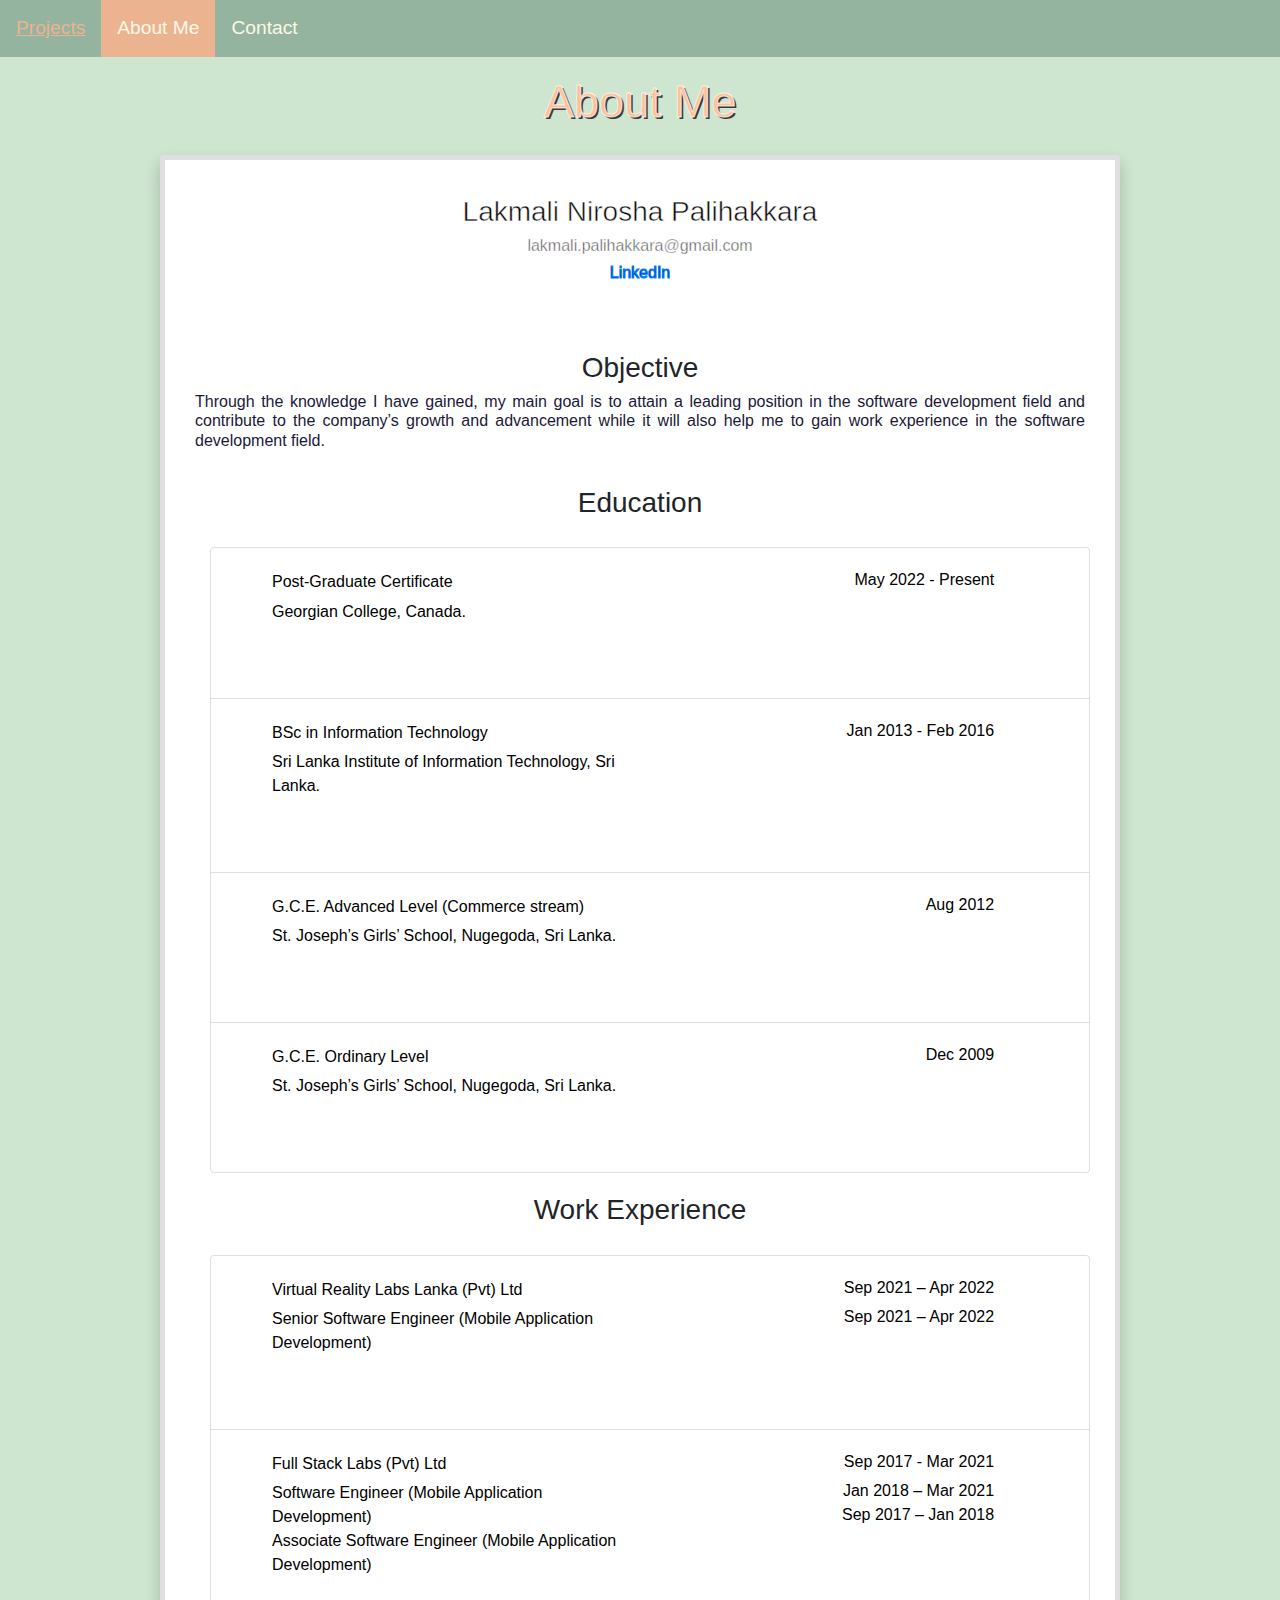
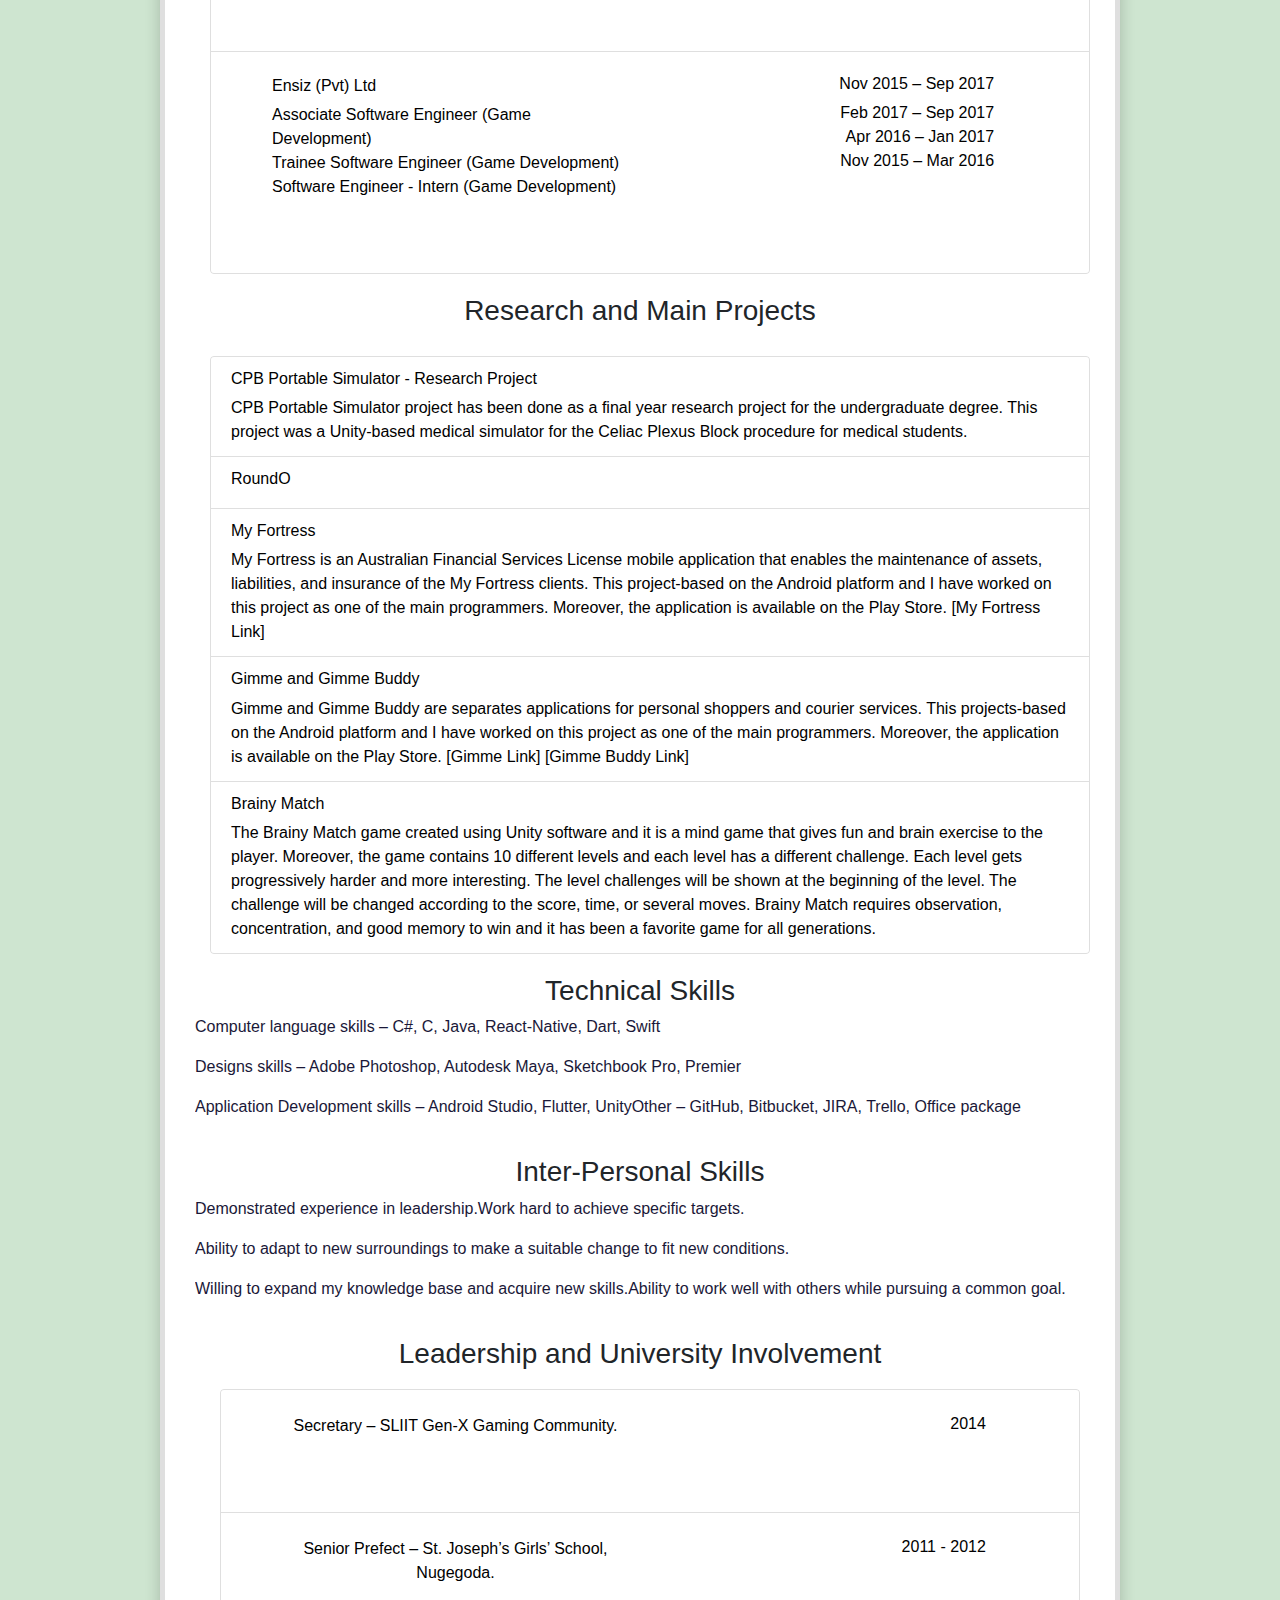
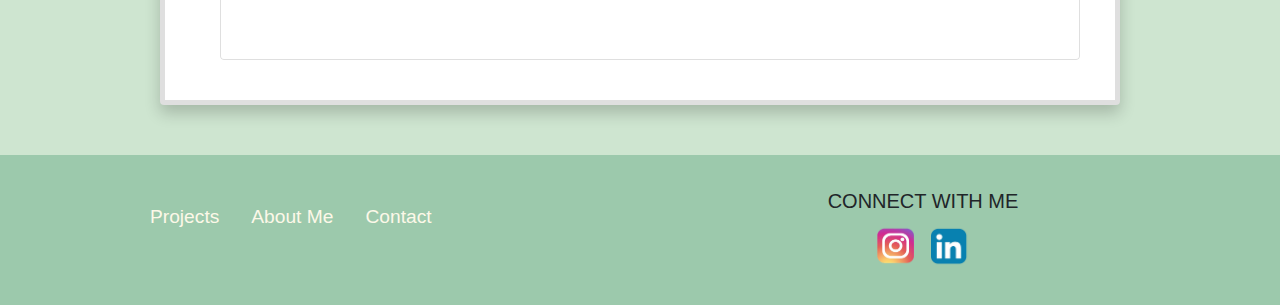
==== commit 8db76580: "Color theme changes" ====
--- a/about.html
+++ b/about.html
@@ -29,6 +29,7 @@
                     <h6>lakmali.palihakkara@gmail.com</h6>
                     <a href="https://www.linkedin.com/in/nirosha-palihakkara-1b8838106/"> <h6>LinkedIn</h6></a>
                 </div>
+                
                 <div class="title">
                     <h3>Objective</h3>
                     <h6><p>Through the knowledge I have gained, my main goal is to attain a leading position in the software development field and contribute to the company’s growth and advancement while it will also help me to gain work experience in the software development field.</p></h6>
@@ -37,7 +38,7 @@
 
                 <div class="title"><h3>Education</h3></div>
                 <div class="row">
-                <div class="col-md-8">
+                <div class="col-md-12">
                     <ul class="list-group">
                         <li class="list-group-item">
                             <div class="row">
@@ -100,7 +101,7 @@
 
                 <div class="title"><h3>Work Experience</h3></div>
                 <div class="row">
-                    <div class="col-md-8">
+                    <div class="col-md-12">
                         <ul class="list-group">
                             <li class="list-group-item">
                                 <div class="row">
@@ -158,7 +159,7 @@
 
                 <div class="title"><h3>Research and Main Projects</h3></div>
                     <div class="row">
-                        <div class="col-md-8">
+                        <div class="col-md-12">
                             <ul class="list-group">
                                 <li class="list-group-item">
                                     <div><h6>CPB Portable Simulator - Research Project</h6></div>
@@ -214,7 +215,7 @@
             <div class="title"><h3>Leadership and University Involvement</h3>
                 <ul>
                     <div class="row">
-                        <div class="col-md-8">
+                        <div class="col-md-12">
                             <ul class="list-group">
                                 <li class="list-group-item">
                                     <div class="row">
@@ -248,13 +249,13 @@
             
             </div>
 
+        </div>
     
 </div>
 </div>
 
 <header id="header">
     <ul>
-        <li><a href="index.html">Home</a></li>
         <li><a href="projects.html">Projects</a></li>
         <li class="active"><a href="about.html">About Me</a></li>
         <li><a href="contact.html">Contact</a></li>
@@ -271,10 +272,8 @@
         <div class="col-lg-6 col-md-12 mb-4 mb-md-0">
 
           <div class="col-lg-12 col-md-6 mb-4 mb-md-0"> 
-            <h5 class="text-uppercase">Useful Links</h5>
   
             <ul>
-              <li><a href="index.html">Home</a></li>
               <li><a href="projects.html">Projects</a></li>
               <li><a href="about.html">About Me</a></li>
               <li><a href="contact.html">Contact</a></li>
--- a/style.css
+++ b/style.css
@@ -1,11 +1,14 @@
 h1{
     color: #ffffffb4;
     text-align: center;
-    -webkit-text-fill-color: rgb(0, 0, 0);
+    /* -webkit-text-fill-color: rgb(0, 0, 0); */
+    -webkit-text-fill-color: #fdc19b;
     -webkit-text-stroke: 1px;
+    stroke: #414040;
     margin-bottom: 2%;
     font-size: 45px;
-    padding-top: 80px;
+    padding-top: 75px;
+    text-shadow: 2px 2px #3b3b3b; 
 }
 
 p{
@@ -15,9 +18,10 @@
 }
 
 html{
-font-family: Arial, sans-serif;
+
 height: 100%;
 background-color: rgb(195, 252, 216); 
+
 }
 
 body {
@@ -29,9 +33,11 @@
 }
 
 #grad1 {
-    width: 100vw;
-    height: 100vh;
-    background-image: linear-gradient(rgb(111, 186, 196), rgb(195, 252, 216));
+    /* width: 100vw;
+    height: 100vh; */
+    /* background-image: linear-gradient(rgb(111, 186, 196), rgb(195, 252, 216)); */
+    background-color:#CEE5D0;
+    padding-bottom: 20px;
 }
 
 #profile_pic{
@@ -74,10 +80,11 @@
 
 .container{
     padding: 2px 16px;
+    margin-bottom: 50px;
 }
 
 .subtitle{
-    color: #033999;
+    color: #94B49F;
     text-align: center;
 }
 
@@ -99,7 +106,7 @@
 }
 
 li a{
-    color: white;
+    color: #FCF8E8;
     padding: 14px 16px;
     font-size: 1.5vw;
     text-decoration: none;
@@ -108,15 +115,29 @@
 }
 
 li a:active{
-    background-color: rgb(0, 204, 255);
+    /* background-color: rgb(0, 204, 255); */
+    background-color: #ECB390;
+    color: #94B49F;
 }
 
 /* li a:hover{
-    background-color: rgb(0, 204, 255);
+    background-color: #94B49F;
 } */
 
 .active{
-    background-color: #033999;
+    background-color: #ECB390;
+    color: #94B49F;
+    
+}
+
+a:hover active{
+  /* background-color: rgb(0, 204, 255); */
+  background-color: #ECB390;
+  color: #94B49F;
+}
+
+a:hover {
+  color: #ECB390;
 }
 
 header{
@@ -125,7 +146,8 @@
     width: 100%;
     top: 0;
     left: 0;
-    background-image: linear-gradient(65deg,rgb(111, 186, 196),rgb(111, 186, 196), rgb(111, 186, 196));
+    /* background-image: linear-gradient(65deg,rgb(111, 186, 196),rgb(111, 186, 196), rgb(111, 186, 196)); */
+    background-color: #94B49F
    /* color: white;
     font-family: 'Exo 2', sans-serif; 
     padding: 1em; */
@@ -160,7 +182,7 @@
     padding: 10px;
 }
 
-.list-group{
+.list-group-item{
     width: 100%;
     
 }
@@ -206,12 +228,13 @@
   .full_container{
       left: 0;
       right: 0;
-      margin: auto;
+ 
       box-shadow: 0 8px 16px 0 rgba(0, 0, 0, 0.2);
       transition: 0.3s;
       border-radius: 0px 0px, 500px, 500px;
       border-width: 5px;
       padding: 20px;
+      width: 100%;
 
   }
 
@@ -263,6 +286,7 @@
 
   .row{
     margin: 10px;
+    width: 100%;
 
   }
 
@@ -284,7 +308,7 @@
 
   .vl {
     width: 3px;
-    background-color: rgb(111, 186, 196); 
+    background-color: #fdc19b; 
     height: 300px;
   }
 
@@ -305,9 +329,10 @@
 
 .btn_submit
 {
-    background-image: linear-gradient(rgb(111, 186, 196), rgb(195, 252, 216));
-    border-color:rgb(0, 204, 255);
-    color: rgb(0, 0, 0);
+    /* background-image: linear-gradient(rgb(111, 186, 196), rgb(195, 252, 216)); */
+    background-color: #CEE5D0;
+    border-color: #94B49F;
+    color: rgb(37, 37, 37);
 }
 
 #home{
@@ -341,4 +366,4 @@
   padding-bottom: 50px;
   font-size: 45px;
   padding-top: 15px;
-}+}
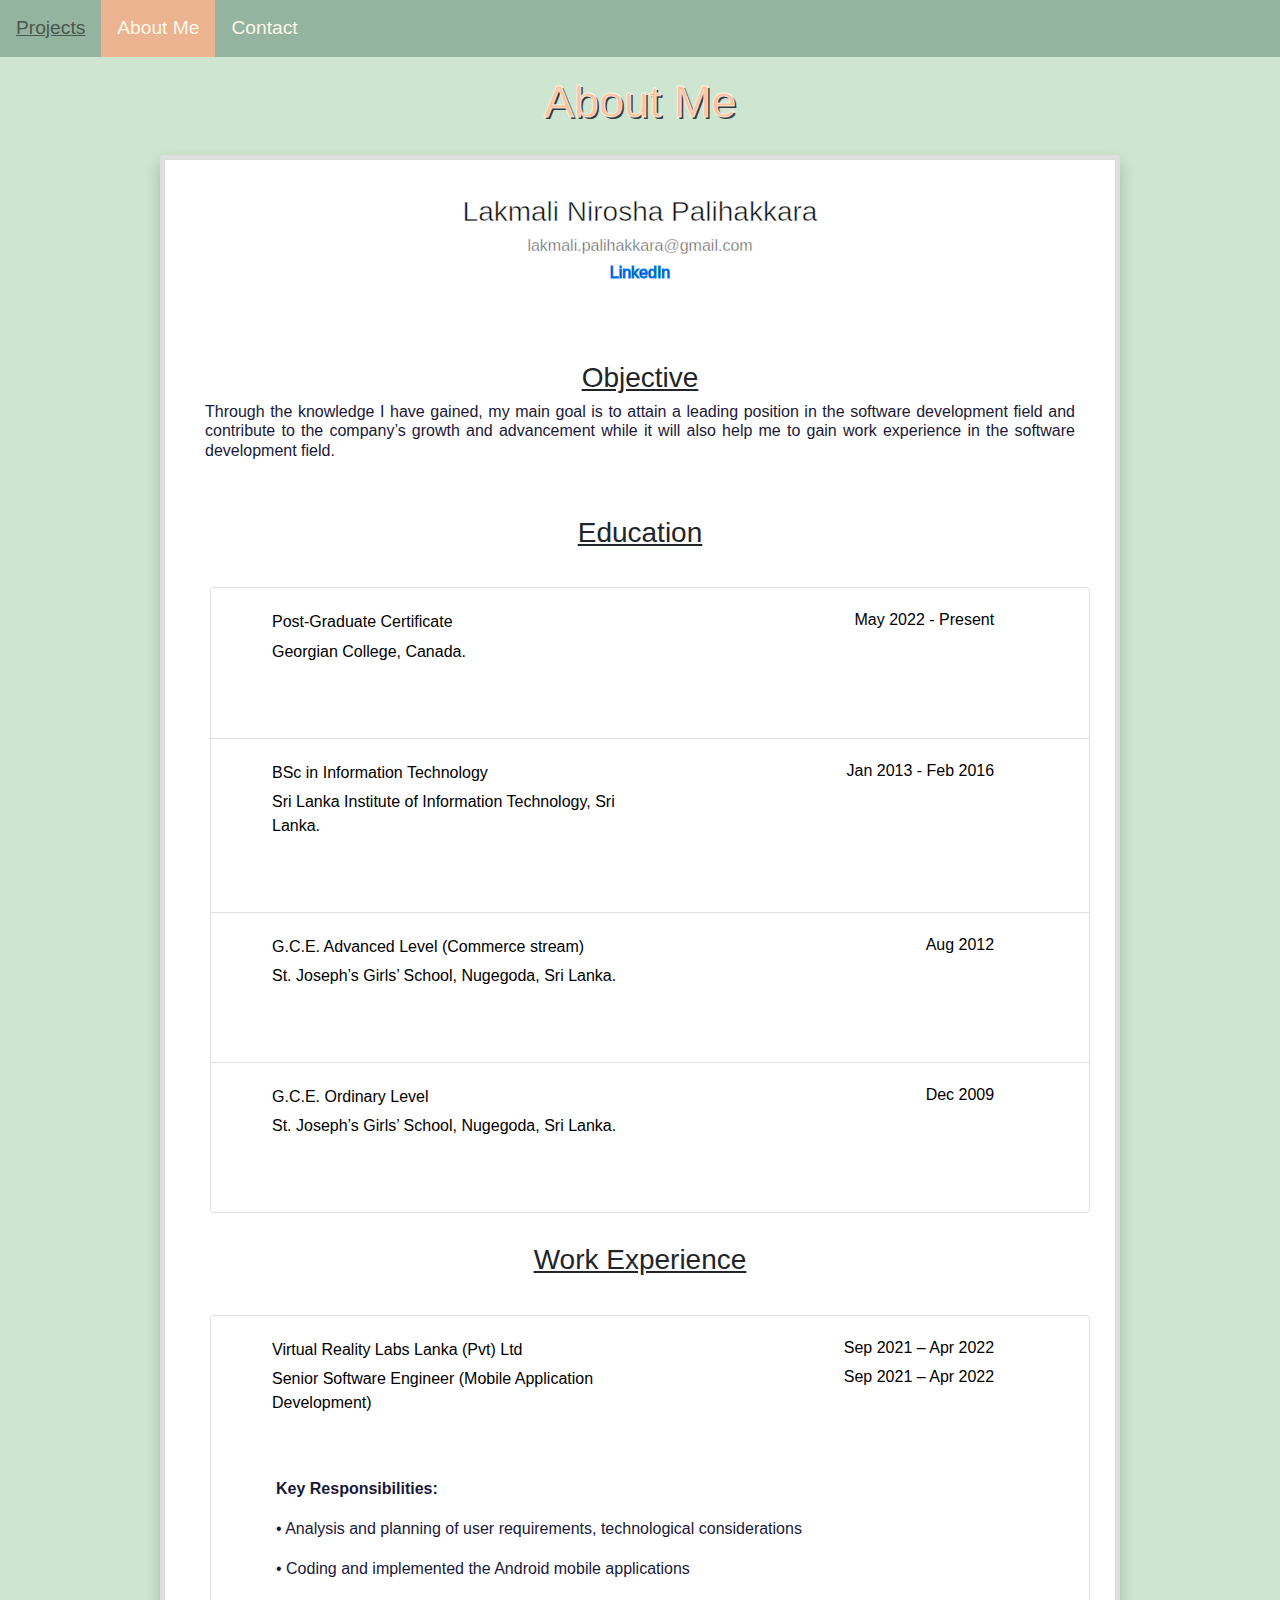
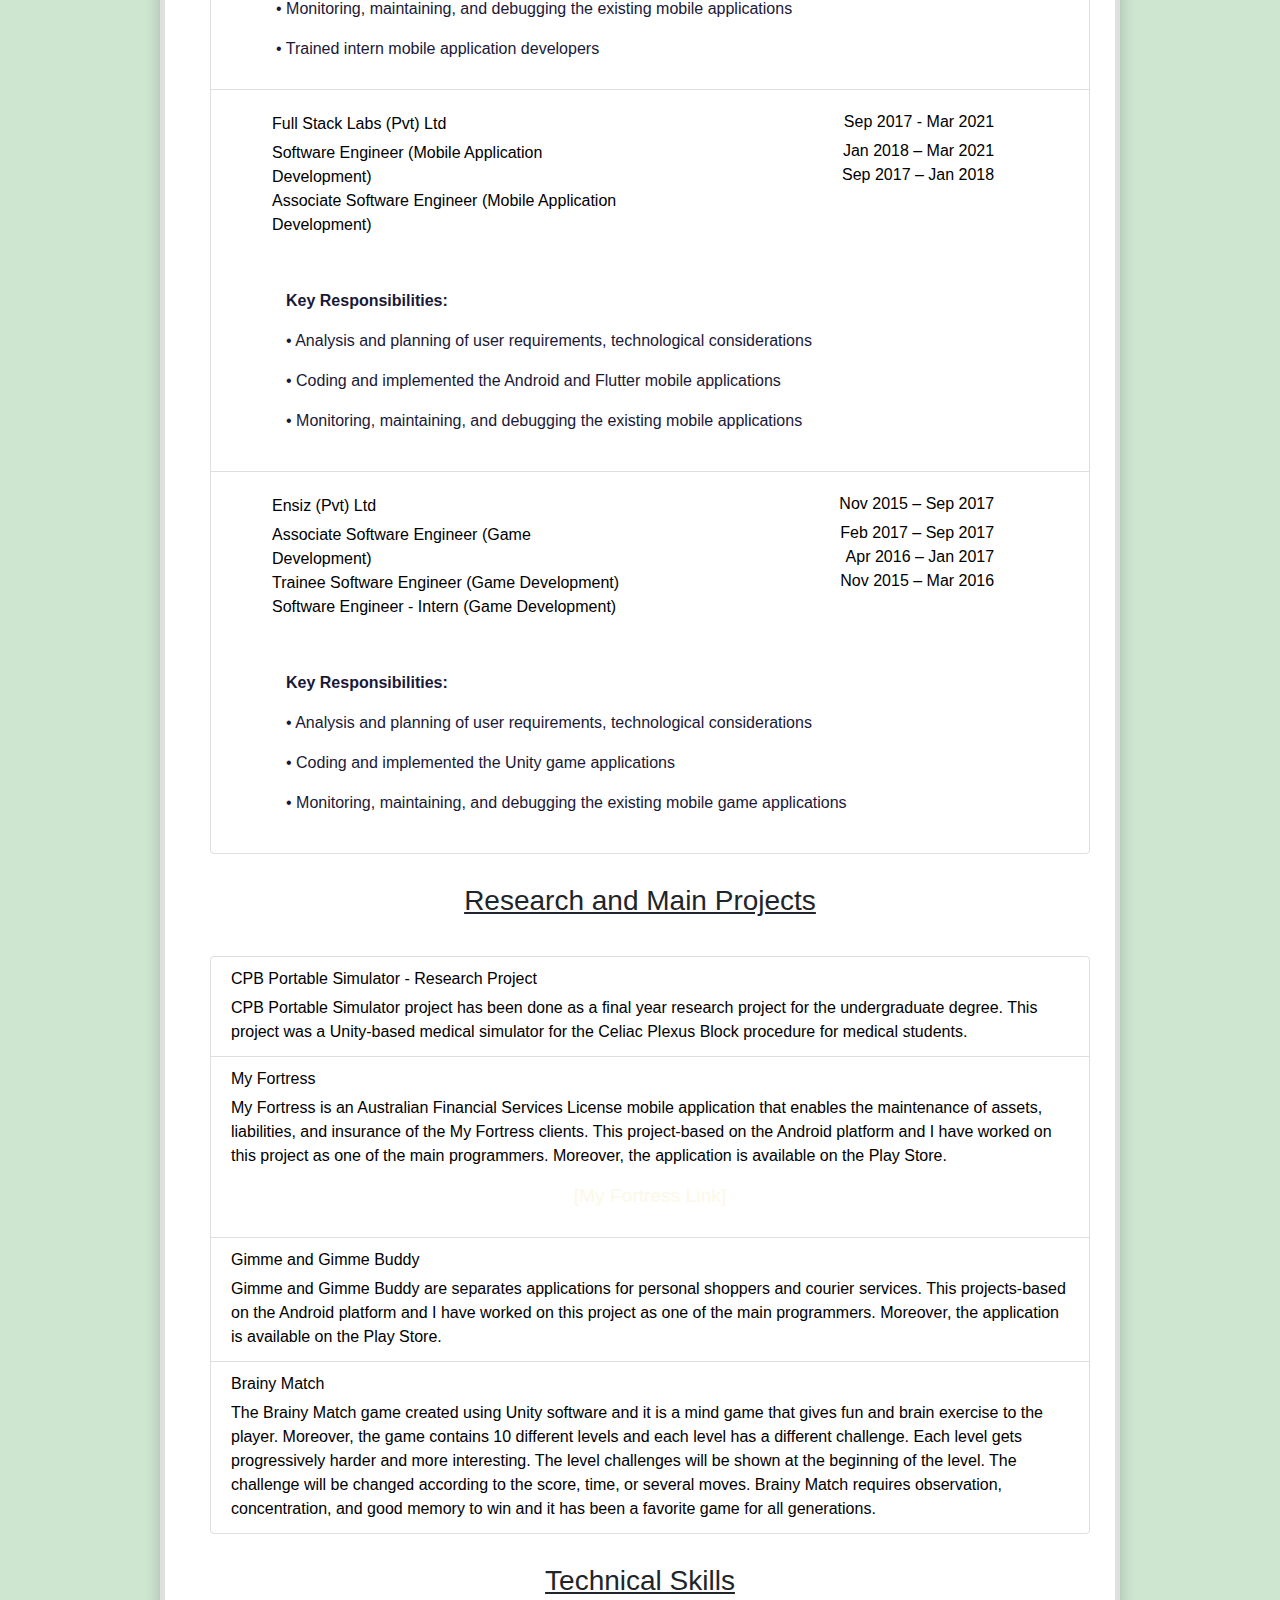
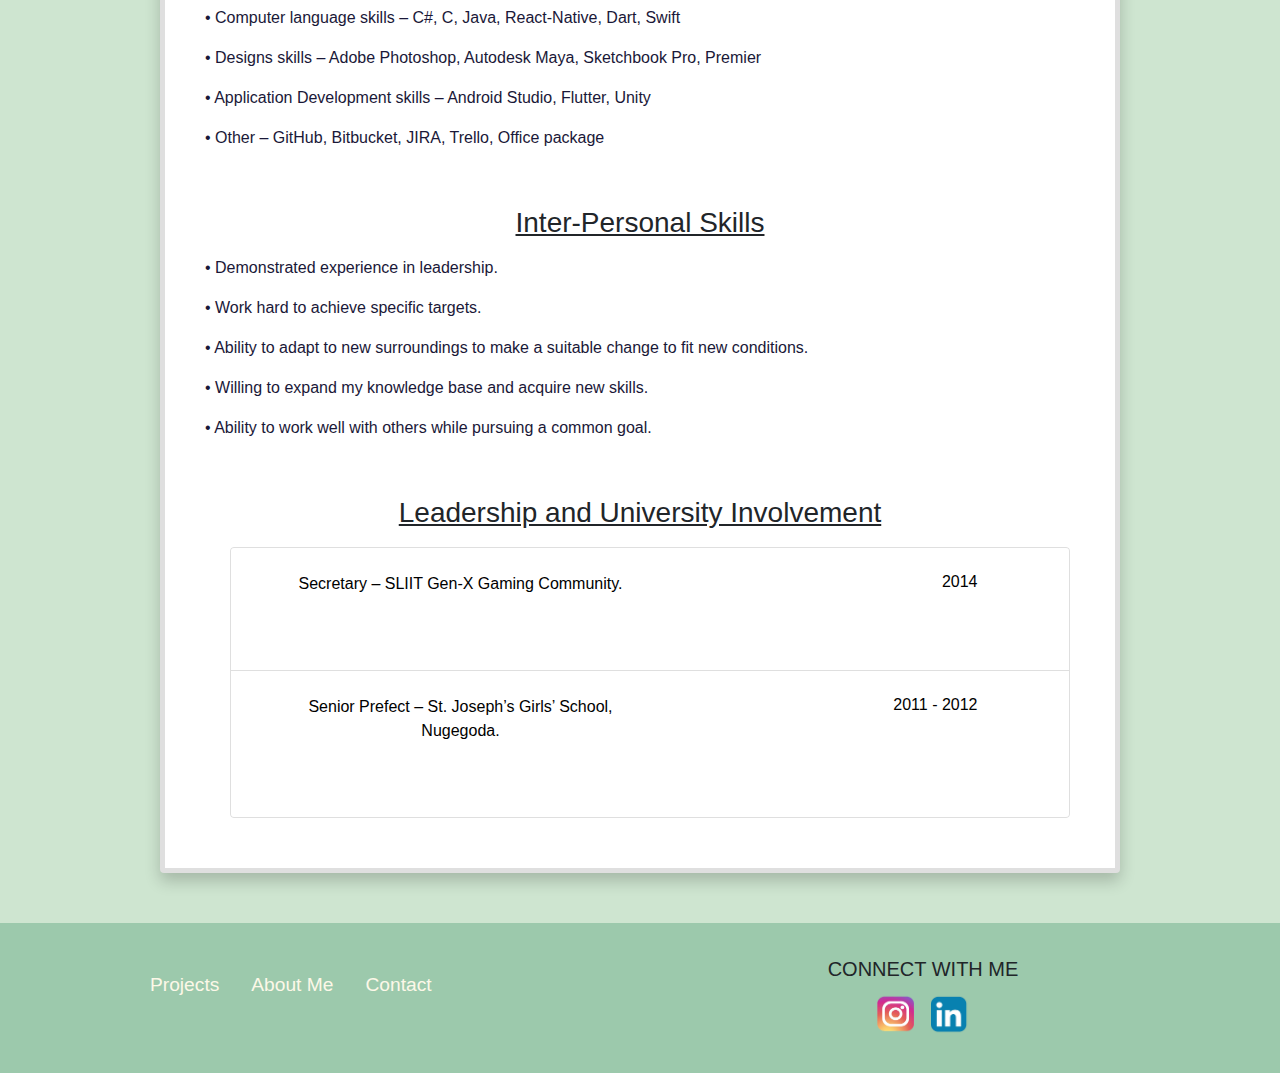
==== commit 1f258a62: "Changes" ====
--- a/about.html
+++ b/about.html
@@ -31,12 +31,12 @@
                 </div>
                 
                 <div class="title">
-                    <h3>Objective</h3>
+                    <h3><u>Objective</u></h3>
                     <h6><p>Through the knowledge I have gained, my main goal is to attain a leading position in the software development field and contribute to the company’s growth and advancement while it will also help me to gain work experience in the software development field.</p></h6>
                 </div>
 
 
-                <div class="title"><h3>Education</h3></div>
+                <div class="title"><h3><u>Education</u></h3></div>
                 <div class="row">
                 <div class="col-md-12">
                     <ul class="list-group">
@@ -99,7 +99,7 @@
                 </div>
                 </div>
 
-                <div class="title"><h3>Work Experience</h3></div>
+                <div class="title"><h3><u>Work Experience</u></h3></div>
                 <div class="row">
                     <div class="col-md-12">
                         <ul class="list-group">
@@ -116,6 +116,14 @@
                                 <div class="duration">Sep 2021 – Apr 2022</div>
                             </div>
                             </div>
+
+                            <div class="responsibilities">
+                                <p><b>Key Responsibilities:</b></p>
+                                <p> •	Analysis and planning of user requirements, technological considerations </p>
+                                <p> •	Coding and implemented the Android mobile applications </p> 
+                                <p> •	Monitoring, maintaining, and debugging the existing mobile applications </p>
+                                <p> •	Trained intern mobile application developers </p>
+                            </div>
                             </li>
     
                             <li class="list-group-item">
@@ -132,7 +140,14 @@
                                 <div class="duration">Jan 2018 – Mar 2021</div>
                                 <div class="duration">Sep 2017 – Jan 2018</div>
                             </div>
-                            </div>
+
+                            <div class="responsibilities">
+                                <p><b>Key Responsibilities:</b></p>
+                                <p> •	Analysis and planning of user requirements, technological considerations </p>
+                                <p> •	Coding and implemented the Android and Flutter mobile applications </p> 
+                                <p> •	Monitoring, maintaining, and debugging the existing mobile applications </p>
+                            </div>
+
                             </li>
     
                                <li class="list-group-item">
@@ -151,13 +166,20 @@
                                 <div class="duration">Apr 2016 – Jan 2017</div>
                                 <div class="duration">Nov 2015 – Mar 2016</div>
                             </div>
+
+                            <div class="responsibilities">
+                                <p><b>Key Responsibilities:</b></p>
+                                <p> •	Analysis and planning of user requirements, technological considerations </p>
+                                <p> •	Coding and implemented the Unity game applications </p> 
+                                <p> •	Monitoring, maintaining, and debugging the existing mobile game applications </p>
+                            </div>
                             </div>
                             </li>
                             </ul>
                     </div>
                     </div>
 
-                <div class="title"><h3>Research and Main Projects</h3></div>
+                <div class="title"><h3><u>Research and Main Projects</u></h3></div>
                     <div class="row">
                         <div class="col-md-12">
                             <ul class="list-group">
@@ -165,20 +187,15 @@
                                     <div><h6>CPB Portable Simulator - Research Project</h6></div>
                                     <div>CPB Portable Simulator project has been done as a final year research project for the undergraduate degree. This project was a Unity-based medical simulator for the Celiac Plexus Block procedure for medical students.</div>
                                 </li>
-
-                                <li class="list-group-item">
-                                    <div><h6>RoundO</h6></div>
-                                    
-                                </li>
         
                                 <li class="list-group-item">
                                     <div><h6>My Fortress</h6></div>
-                                    <div>My Fortress is an Australian Financial Services License mobile application that enables the maintenance of assets, liabilities, and insurance of the My Fortress clients. This project-based on the Android platform and I have worked on this project as one of the main programmers. Moreover, the application is available on the Play Store. [My Fortress Link]</div>
+                                    <div>My Fortress is an Australian Financial Services License mobile application that enables the maintenance of assets, liabilities, and insurance of the My Fortress clients. This project-based on the Android platform and I have worked on this project as one of the main programmers. Moreover, the application is available on the Play Store. <a href="https://play.google.com/store/apps/details?id=com.fsl.fortress&hl=en_CA&gl=US"> [My Fortress Link] </a></div>
                                 </li>
         
                                 <li class="list-group-item">
                                     <div><h6>Gimme and Gimme Buddy</h6></div>
-                                    <div>Gimme and Gimme Buddy are separates applications for personal shoppers and courier services. This projects-based on the Android platform and I have worked on this project as one of the main programmers. Moreover, the application is available on the Play Store. [Gimme Link] [Gimme Buddy Link] </div>
+                                    <div>Gimme and Gimme Buddy are separates applications for personal shoppers and courier services. This projects-based on the Android platform and I have worked on this project as one of the main programmers. Moreover, the application is available on the Play Store.</div>
 
 
 
@@ -191,28 +208,28 @@
                 
             </div>
 
-            <div class="title"><h3>Technical Skills</h3>
-                <ul>
-                    <li><p>Computer language skills – C#, C, Java, React-Native, Dart, Swift</p></li>
-                    <li><p>Designs skills – Adobe Photoshop, Autodesk Maya, Sketchbook Pro, Premier</p></li>
-                    <li><p>Application Development skills – Android Studio, Flutter, Unity</p></li>
-                    <li><p>Other – GitHub, Bitbucket, JIRA, Trello, Office package</p></li>
-                </ul> 
+            <div class="title"><h3><u>Technical Skills</u></h3>
+        
+                    <div><p>• Computer language skills – C#, C, Java, React-Native, Dart, Swift</p></div>
+                    <div><p>• Designs skills – Adobe Photoshop, Autodesk Maya, Sketchbook Pro, Premier</p></div>
+                    <div><p>• Application Development skills – Android Studio, Flutter, Unity</p></div>
+                    <div><p>• Other – GitHub, Bitbucket, JIRA, Trello, Office package</p></div>
+              
             
             </div>
 
-            <div class="title"><h3>Inter-Personal Skills</h3>
-                <ul>
-                    <li class="inter-personal-skills"><p>Demonstrated experience in leadership.</p></li>
-                    <li class="inter_personal_skills"><p>Work hard to achieve specific targets.</p></li>
-                    <li class="inter-personal-skills"><p>Ability to adapt to new surroundings to make a suitable change to fit new conditions.</p></li>
-                    <li class="inter-personal-skills"><p>Willing to expand my knowledge base and acquire new skills.</p></li>
-                    <li class="inter-personal-skills"><p>Ability to work well with others while pursuing a common goal.</p></li>
-                </ul> 
+            <div class="title"><h3><u>Inter-Personal Skills</u></h3>
+             
+                    <div><p class="inter-personal-skills"><p>• Demonstrated experience in leadership.</p></div>
+                    <div><pclass="inter_personal_skills"><p>• Work hard to achieve specific targets.</p></div>
+                    <div><p class="inter-personal-skills"><p>• Ability to adapt to new surroundings to make a suitable change to fit new conditions.</p></div>
+                    <div><p class="inter-personal-skills"><p>• Willing to expand my knowledge base and acquire new skills.</p></div>
+                    <div><p class="inter-personal-skills"><p>• Ability to work well with others while pursuing a common goal.</p></div>
+                
             
             </div>
 
-            <div class="title"><h3>Leadership and University Involvement</h3>
+            <div class="title"><h3><u>Leadership and University Involvement</u></h3>
                 <ul>
                     <div class="row">
                         <div class="col-md-12">
--- a/style.css
+++ b/style.css
@@ -130,14 +130,9 @@
     
 }
 
-a:hover active{
-  /* background-color: rgb(0, 204, 255); */
-  background-color: #ECB390;
-  color: #94B49F;
-}
 
 a:hover {
-  color: #ECB390;
+  color: #4a584f;
 }
 
 header{
@@ -179,7 +174,7 @@
 
 .title{
     text-align: center;
-    padding: 10px;
+    padding: 20px;
 }
 
 .list-group-item{
@@ -367,3 +362,8 @@
   font-size: 45px;
   padding-top: 15px;
 }
+
+
+.responsibilities{
+  margin-left: 45px;
+}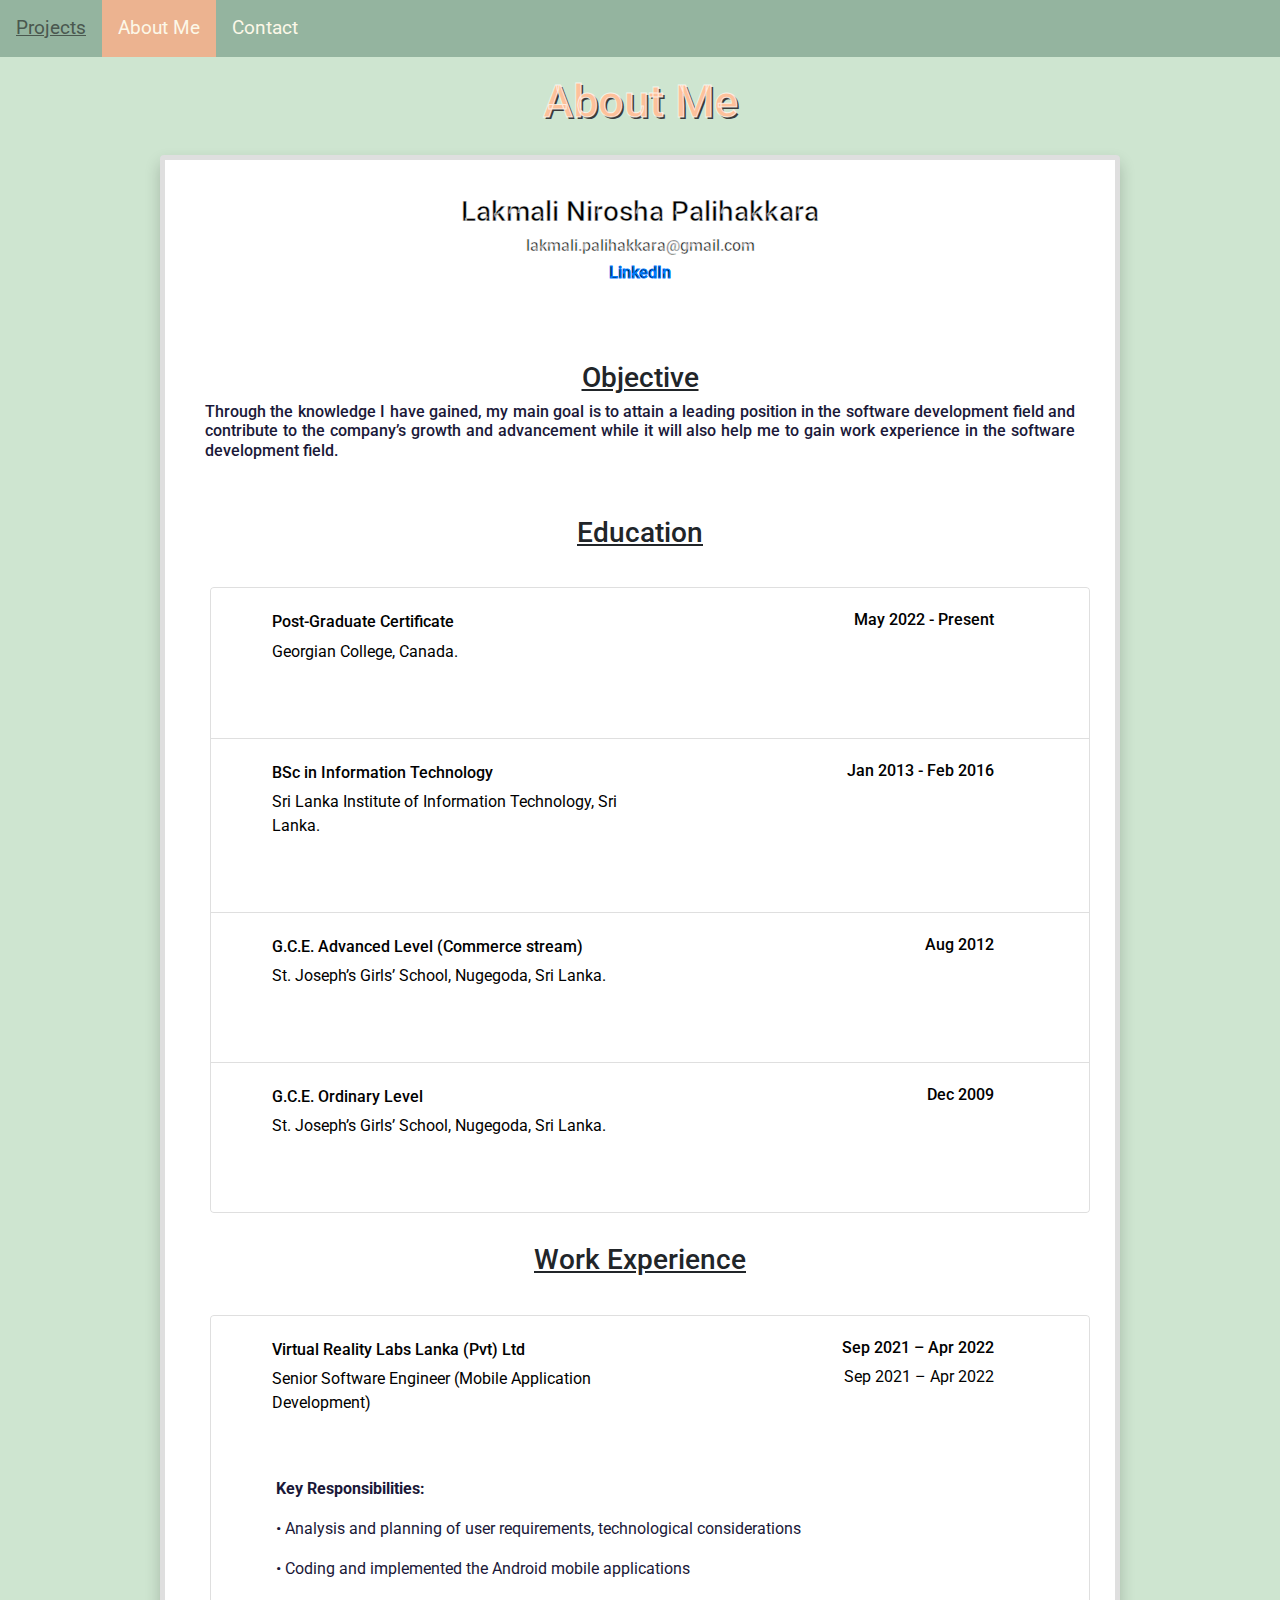
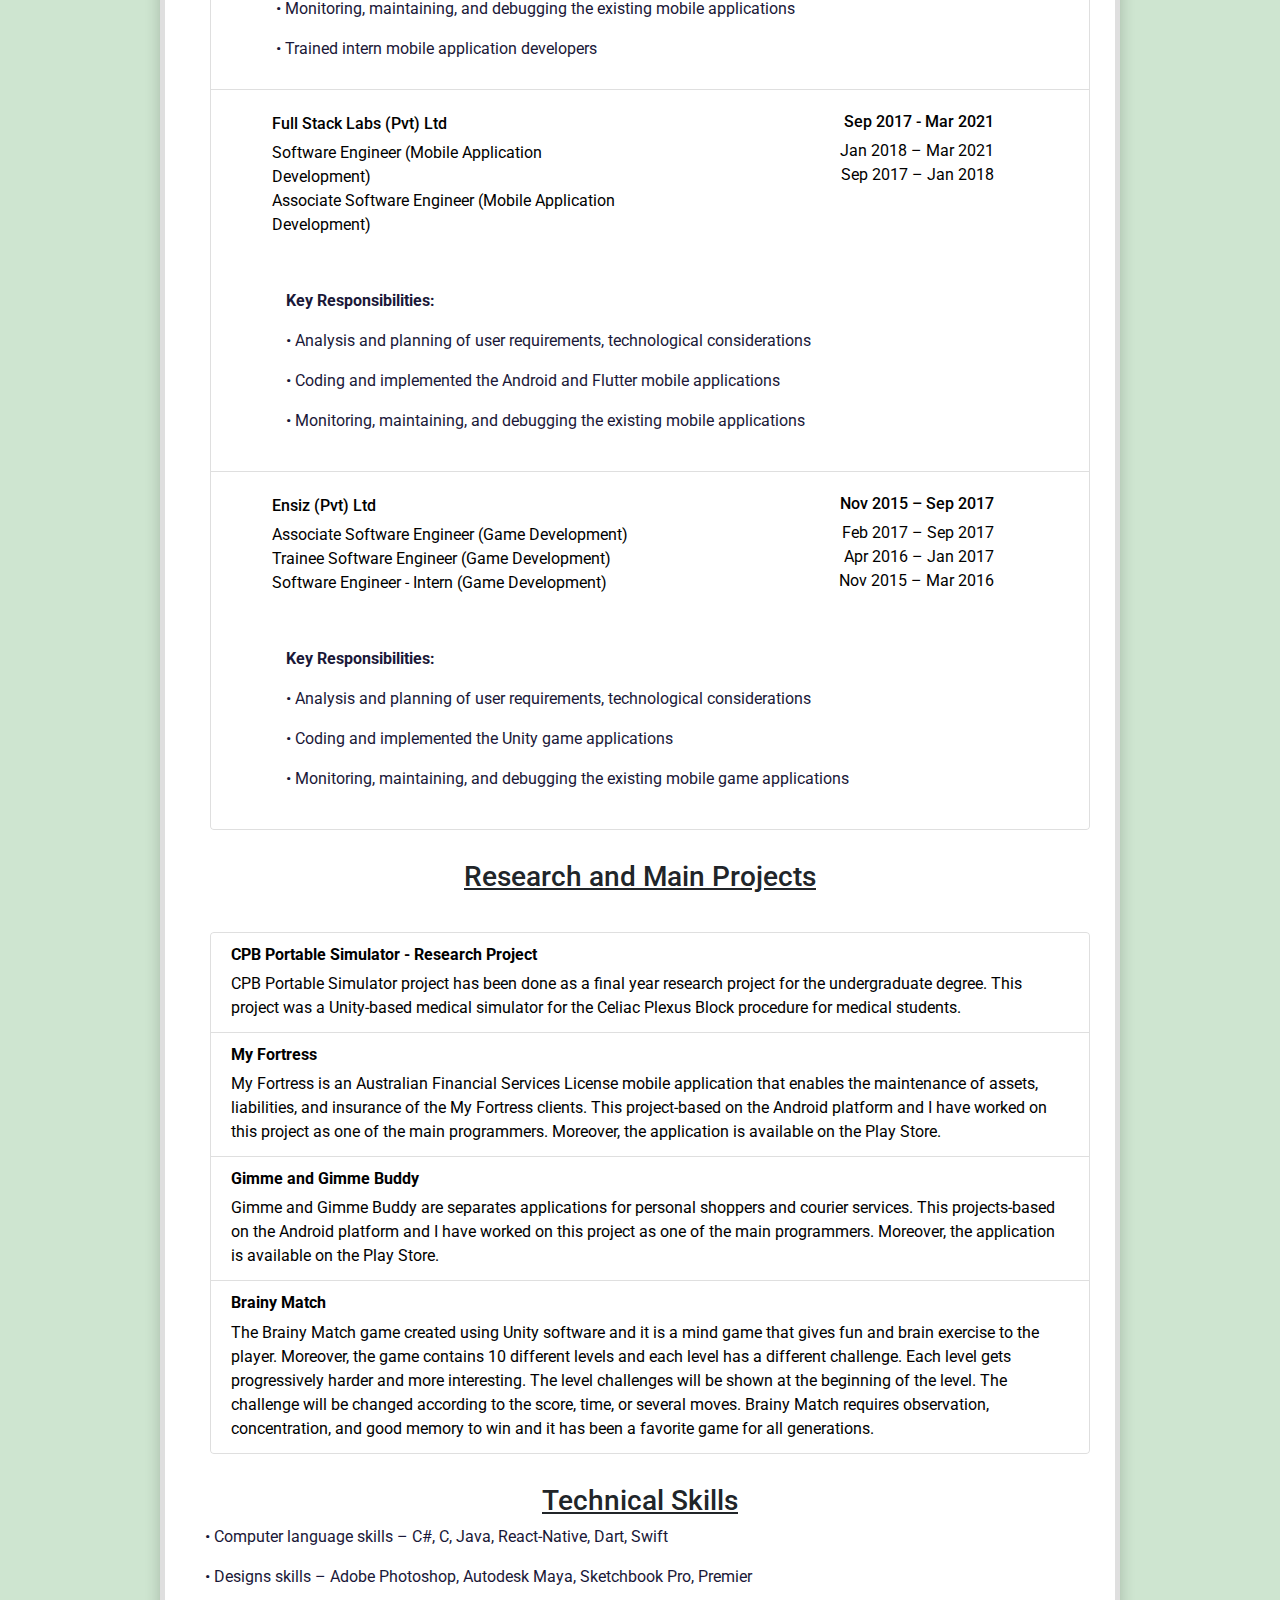
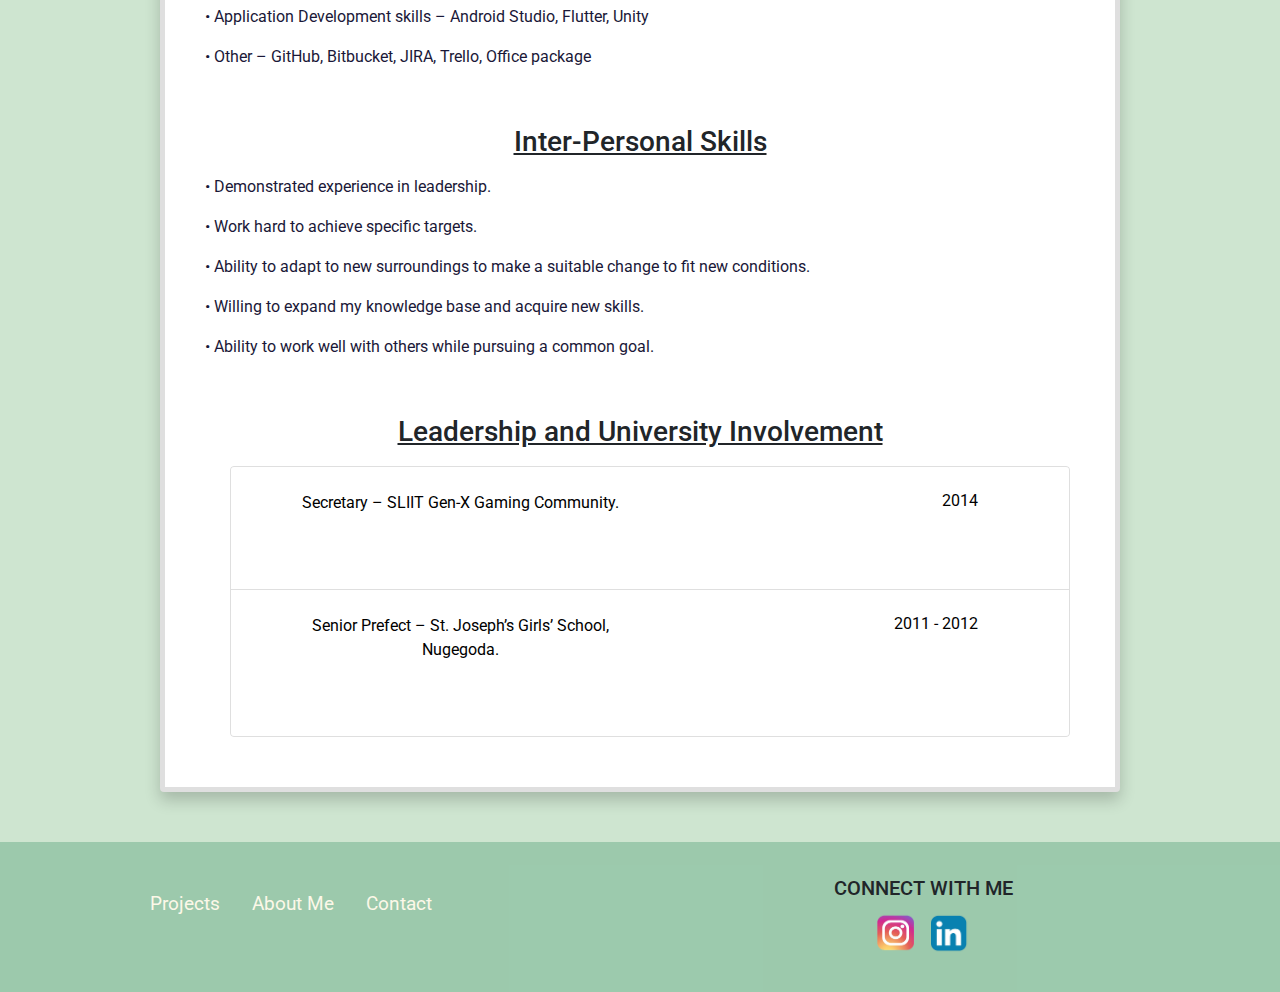
==== commit c3d77a9a: "Changes" ====
--- a/about.html
+++ b/about.html
@@ -9,6 +9,10 @@
   <script src="https://cdn.jsdelivr.net/npm/jquery@3.6.0/dist/jquery.slim.min.js"></script>
   <script src="https://cdn.jsdelivr.net/npm/popper.js@1.16.1/dist/umd/popper.min.js"></script>
   <script src="https://cdn.jsdelivr.net/npm/bootstrap@4.6.1/dist/js/bootstrap.bundle.min.js"></script>
+
+  <link rel="preconnect" href="https://fonts.googleapis.com">
+<link rel="preconnect" href="https://fonts.gstatic.com" crossorigin>
+<link href="https://fonts.googleapis.com/css2?family=Roboto&display=swap" rel="stylesheet">
 
   <link rel="stylesheet" href="style.css"/>
 </head>
@@ -184,23 +188,23 @@
                         <div class="col-md-12">
                             <ul class="list-group">
                                 <li class="list-group-item">
-                                    <div><h6>CPB Portable Simulator - Research Project</h6></div>
+                                    <div><h6><b>CPB Portable Simulator - Research Project</b></h6></div>
                                     <div>CPB Portable Simulator project has been done as a final year research project for the undergraduate degree. This project was a Unity-based medical simulator for the Celiac Plexus Block procedure for medical students.</div>
                                 </li>
         
                                 <li class="list-group-item">
-                                    <div><h6>My Fortress</h6></div>
-                                    <div>My Fortress is an Australian Financial Services License mobile application that enables the maintenance of assets, liabilities, and insurance of the My Fortress clients. This project-based on the Android platform and I have worked on this project as one of the main programmers. Moreover, the application is available on the Play Store. <a href="https://play.google.com/store/apps/details?id=com.fsl.fortress&hl=en_CA&gl=US"> [My Fortress Link] </a></div>
+                                    <div><h6><b>My Fortress</b></h6></div>
+                                    <div>My Fortress is an Australian Financial Services License mobile application that enables the maintenance of assets, liabilities, and insurance of the My Fortress clients. This project-based on the Android platform and I have worked on this project as one of the main programmers. Moreover, the application is available on the Play Store.</div>
                                 </li>
         
                                 <li class="list-group-item">
-                                    <div><h6>Gimme and Gimme Buddy</h6></div>
+                                    <div><h6><b>Gimme and Gimme Buddy</b></h6></div>
                                     <div>Gimme and Gimme Buddy are separates applications for personal shoppers and courier services. This projects-based on the Android platform and I have worked on this project as one of the main programmers. Moreover, the application is available on the Play Store.</div>
 
 
 
                                 <li class="list-group-item">
-                                    <div><h6>Brainy Match</h6></div>
+                                    <div><h6><b>Brainy Match</b></h6></div>
                                     <div>The Brainy Match game created using Unity software and it is a mind game that gives fun and brain exercise to the player. Moreover, the game contains 10 different levels and each level has a different challenge. Each level gets progressively harder and more interesting. The level challenges will be shown at the beginning of the level. The challenge will be changed according to the score, time, or several moves. Brainy Match requires observation, concentration, and good memory to win and it has been a favorite game for all generations.</div>
                                 </li>
                                 </ul>
--- a/style.css
+++ b/style.css
@@ -1,7 +1,6 @@
 h1{
     color: #ffffffb4;
     text-align: center;
-    /* -webkit-text-fill-color: rgb(0, 0, 0); */
     -webkit-text-fill-color: #fdc19b;
     -webkit-text-stroke: 1px;
     stroke: #414040;
@@ -29,13 +28,11 @@
     height: 100%;
     margin: 0;
     background-repeat: no-repeat;
+    font-family: 'Roboto', sans-serif;
 
 }
 
 #grad1 {
-    /* width: 100vw;
-    height: 100vh; */
-    /* background-image: linear-gradient(rgb(111, 186, 196), rgb(195, 252, 216)); */
     background-color:#CEE5D0;
     padding-bottom: 20px;
 }
@@ -48,7 +45,6 @@
 
 .card{
 
-    /* background-color: transparent;	 */
     left: 0;
     right: 0;
     margin: auto;
@@ -60,9 +56,6 @@
     border-width: 5px;
     padding: 20px;
     z-index: 0;
-    /* border-style: solid;
-    border-color: rgb(0, 0, 0);
-    border-style: double; */
 
 }
 
@@ -92,7 +85,6 @@
 ul{
     margin: 0;
     padding: 0;
-    /* background-color: #a19999; */
     overflow: hidden;
     list-style-type: none;
     color: black;
@@ -115,14 +107,10 @@
 }
 
 li a:active{
-    /* background-color: rgb(0, 204, 255); */
     background-color: #ECB390;
     color: #94B49F;
 }
 
-/* li a:hover{
-    background-color: #94B49F;
-} */
 
 .active{
     background-color: #ECB390;
@@ -141,11 +129,8 @@
     width: 100%;
     top: 0;
     left: 0;
-    /* background-image: linear-gradient(65deg,rgb(111, 186, 196),rgb(111, 186, 196), rgb(111, 186, 196)); */
-    background-color: #94B49F
-   /* color: white;
-    font-family: 'Exo 2', sans-serif; 
-    padding: 1em; */
+    background-color: #94B49F;
+    font-family: 'Roboto', sans-serif;
 }
 
 .myNav{
@@ -191,16 +176,11 @@
     text-align: left;
 }
 
-inter_personal_skills{
-    float: 0;
-    
-}
 
 * {
     box-sizing: border-box;
   }
   
-  /* Create four equal columns that floats next to each other */
   .column {
     float: right;
     width: 25%;
@@ -211,7 +191,6 @@
    
   }
   
-  /* Clear floats after the columns */
   .row:after {
 
     content: "";
@@ -324,7 +303,7 @@
 
 .btn_submit
 {
-    /* background-image: linear-gradient(rgb(111, 186, 196), rgb(195, 252, 216)); */
+  
     background-color: #CEE5D0;
     border-color: #94B49F;
     color: rgb(37, 37, 37);
